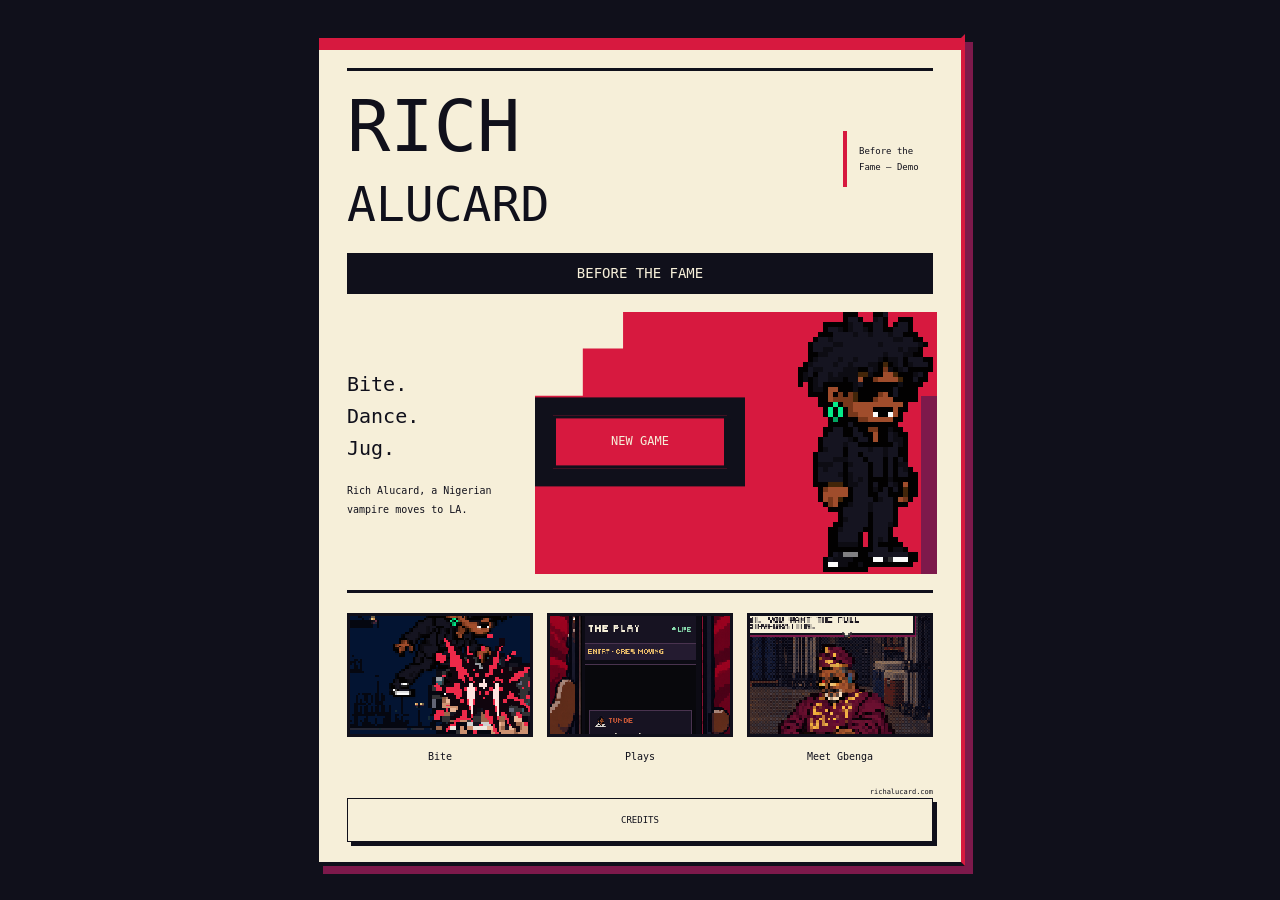
==== minigame-lab.html @ c4396451 "Preview: polish/bugs-001 at engine 05a0ff0 Unlisted preview build of Rich Alucard (noindex, ra_previ" ====
<!doctype html>
<html lang="en">
<head>
<meta charset="utf-8" />
<meta name="robots" content="noindex,nofollow">
<script src="preview-shim.js"></script>
<meta name="viewport" content="width=device-width,initial-scale=1,viewport-fit=cover,user-scalable=no" />
<link rel="icon" href="data:,">
<title>Rich Alucard — FEEL BATCH (Play Window A)</title>
<script>if(new URLSearchParams(location.search).get('dev')!=='1')location.replace('./');</script>
<link rel="stylesheet" href="style.css?v=ra-05a0ff0a1360-20261011153546" />
<link rel="stylesheet" href="js/scenes/minigames.css?v=ra-05a0ff0a1360-20261011153546" />
<style>
#labMenu{position:absolute;inset:0;z-index:10;display:flex;flex-direction:column;gap:2.4%;padding:10% 8%;background:#17142c;color:#f6efd9;font-family:"Press Start 2P",monospace;font-size:clamp(7px,2.7cqw,12px);overflow:auto}
#labMenu h1{font-size:1.4em;margin:0 0 4%;color:#d7193f}
#labMenu p{margin:0 0 3%;line-height:1.6;color:#c9c0a8}
#labMenu button{font:inherit;text-align:left;padding:.9em 1em;background:#f6efd9;color:#10101b;border:3px solid #10101b;box-shadow:3px 3px #7d194b;cursor:pointer}
#labResult{min-height:3em;color:#20c66b;line-height:1.6;white-space:pre-wrap}
#screen{container-type:inline-size}
</style>
</head>
<body>
<main id="stage" aria-label="Rich Alucard feel batch">
  <div id="screen">
    <section id="labMenu" aria-label="Feel batch menu">
      <h1>FEEL BATCH</h1>
      <p>PLAY WHAT FEELS GOOD. QUIT ANY TIME.</p>
      <div id="labList" style="display:flex;flex-direction:column;gap:10px"></div>
      <div id="labResult" aria-live="polite"></div>
    </section>
  </div>
</main>
<script>window.RA_MINIGAME_LAB=new URLSearchParams(location.search).get('dev')==='1';if(!window.RA_MINIGAME_LAB)document.querySelector('#stage')?.remove();</script>
<script src="js/engine/pixel.js?v=ra-05a0ff0a1360-20261011153546"></script>
<script src="js/data/btf/new_oga_tunables.js?v=ra-05a0ff0a1360-20261011153546"></script><!-- FCPB convergence: OWAMBE COLLECTION reads RANewOgaTunables.m5 (was undefined in the lab; pre-existing on the F04 base) -->
<script src="js/data/art_registry.js?v=ra-05a0ff0a1360-20261011153546"></script>
<script src="js/engine/minigames.js?v=ra-05a0ff0a1360-20261011153546"></script>
<script src="js/minigames/index.js?v=ra-05a0ff0a1360-20261011153546"></script>
<script>
(async function(){
 if(!window.RA_MINIGAME_LAB)return;
 const list=document.querySelector('#labList'),result=document.querySelector('#labResult'),menu=document.querySelector('#labMenu');
 const files=(window.RAMinigameFiles||[]);
 for(const file of files){await new Promise(resolve=>{const s=document.createElement('script');s.src=`js/minigames/${file}?v=ra-05a0ff0a1360-20261011153546`;s.onload=s.onerror=resolve;document.body.append(s);});}
 const params=new URLSearchParams(location.search);
 async function play(id,extra={}){menu.style.display='none';const r=await RAMinigames.launch(id,{lab:true,...extra});menu.style.display='';result.textContent=`${id.toUpperCase()}: ${r.quit?'QUIT':(r.outcome||'DONE').toUpperCase()}${r.score!=null?`\nSCORE ${r.score}`:''}${r.summary?`\n${r.summary}`:''}`;}
 for(const game of RAMinigames.list()){const b=document.createElement('button');b.type='button';b.textContent=game.title;b.dataset.game=game.id;b.addEventListener('click',()=>play(game.id));list.append(b);}
 window.RALab={play};
 if(params.get('game'))play(params.get('game'),Object.fromEntries([...params].filter(([k])=>k!=='game')));
})();
</script>
</body>
</html>
---- style.css ----
@font-face{font-family:"Monogram";src:url("assets/fonts/monogram.ttf") format("truetype");font-style:normal;font-weight:400;font-display:swap}
@font-face{font-family:"Press Start 2P";src:url("assets/fonts/press-start-2p.ttf") format("truetype");font-style:normal;font-weight:400;font-display:swap}
@font-face{font-family:"Tiny5";src:url("assets/fonts/tiny5.ttf") format("truetype");font-style:normal;font-weight:400;font-display:swap}
:root{--cream:#f6efd9;--ink:#10101b;--purple:#17142c;--line:#d9d3f1}
:root{--bone-cream:#f6efd9;--near-black:#10101b;--rich-red:#d7193f;--nocturnal-purple:#17142c;--dried-blood:#7d194b;--muted-gold:#c18b3c;--accent:#20c66b;--font-dialogue:"Press Start 2P","Courier New",monospace;--font-name:"Press Start 2P","Courier New",monospace;--font-command:"Press Start 2P","Courier New",monospace;--font-move:"Press Start 2P","Courier New",monospace;--font-number:"Press Start 2P","Courier New",monospace;--font-system:"Press Start 2P","Courier New",monospace}
html[data-dev-font="monogram"]{--font-dialogue:Monogram,"Courier New",monospace;--font-name:Monogram,"Courier New",monospace;--font-command:Monogram,"Courier New",monospace;--font-move:Monogram,"Courier New",monospace;--font-number:Monogram,"Courier New",monospace;--font-system:Monogram,"Courier New",monospace}
html[data-dev-font="press-start"]{--font-dialogue:"Press Start 2P","Courier New",monospace;--font-name:"Press Start 2P","Courier New",monospace;--font-command:"Press Start 2P","Courier New",monospace;--font-move:"Press Start 2P","Courier New",monospace;--font-number:"Press Start 2P","Courier New",monospace;--font-system:"Press Start 2P","Courier New",monospace}
html[data-dev-font="tiny5"]{--font-dialogue:Tiny5,"Courier New",monospace;--font-name:Tiny5,"Courier New",monospace;--font-command:Tiny5,"Courier New",monospace;--font-move:Tiny5,"Courier New",monospace;--font-number:Tiny5,"Courier New",monospace;--font-system:Tiny5,"Courier New",monospace}
*{box-sizing:border-box} html,body{margin:0;width:100%;height:100%;background:#090813;overflow:hidden;font-family:"Courier New",monospace}
body{display:grid;place-items:center}
#stage{width:min(100vw,56.25dvh);height:min(100dvh,177.78vw);max-width:100vw;max-height:100dvh;aspect-ratio:9/16;display:grid;place-items:center}
#screen{position:relative;width:min(100vw,56.25dvh);aspect-ratio:9/16;background:#080711;overflow:hidden;image-rendering:pixelated;box-shadow:0 0 0 2px #05040b}
.room{position:absolute;inset:0 0 auto 0;height:75.5%;background:url('assets/throne_room_scene_portrait.png') top center/100% 100% no-repeat;image-rendering:pixelated}
.edge-frame{position:absolute;inset:3px;border:2px solid #b7b1df;pointer-events:none;z-index:8}.edge-frame:after{content:"";position:absolute;inset:3px;border:1px solid #403b72}
.panel{background:var(--cream);color:var(--ink);border:2px solid #fef9e9;outline:2px solid var(--ink);box-shadow:inset 0 0 0 1px #77718b}
.battle-ui{position:absolute;left:4%;right:4%;bottom:3.3%;height:24%;display:grid;grid-template-columns:1.78fr 1.22fr;grid-template-rows:56% 44%;gap:4px;z-index:4}
.dialogue{padding:8px 9px;font-size:clamp(10px,3.6cqw,17px);line-height:1.15;display:flex;align-items:center}.dialogue strong{letter-spacing:-1px}
.main-menu{padding:5px 5px;display:flex;flex-direction:column;justify-content:center}
button{font:inherit;cursor:pointer}.main-menu button{border:0;background:transparent;text-align:left;color:var(--ink);font-weight:bold;padding:1px 3px;font-size:clamp(9px,3.4cqw,16px);line-height:1.05}.main-menu button.selected{background:#ddd5bb}
.moves{grid-column:1/3;display:grid;grid-template-columns:repeat(4,1fr);gap:3px}.moves button{position:relative;border:2px solid #e8e4f8;outline:1px solid #11101d;background:var(--purple);color:#f4f0ff;font-weight:bold;font-size:clamp(7px,2.7cqw,13px);line-height:1.0;padding:5px 2px 14px}.moves button span{position:absolute;left:0;right:0;bottom:0;background:var(--cream);color:var(--ink);font-size:.72em;padding:2px}.moves button:focus,.moves button.active{background:#33255b;transform:translateY(-1px)}
.start-overlay{position:absolute;inset:0;background:rgba(5,4,12,.72);display:grid;place-items:center;z-index:20}.start-card{width:78%;padding:14px 12px;text-align:center}.title{font-weight:900;font-size:clamp(18px,6cqw,30px);letter-spacing:-1px}.subtitle{font-size:clamp(8px,2.8cqw,13px);margin:4px 0 12px}.start-card button{width:80%;background:#17142c;color:#fff;border:3px double #fff;padding:8px;font-weight:bold}.start-card #newGameButton{margin-top:6px;background:transparent;color:#17142c;border-color:#17142c}.start-card small{display:block;margin-top:8px;font-size:clamp(7px,2.3cqw,11px)}
.toast{position:absolute;z-index:15;left:8%;right:8%;top:59%;padding:7px;text-align:center;font-size:clamp(8px,2.8cqw,13px);display:none}.toast.show{display:block}
@media (max-aspect-ratio:9/16){#screen{width:100vw;height:auto}}

/* v0.2 Blood Bath vertical slice */
.attack-layer{position:absolute;inset:0;z-index:12;pointer-events:none;display:none;overflow:hidden}
.attack-layer.active{display:block}
.battle-ui{transition:transform 120ms steps(2,end),opacity 120ms linear}
.battle-ui.attack-mode{transform:translateY(68%);opacity:.15}
.rich-cast{position:absolute;left:5.5%;top:38%;width:25%;height:19%;border-radius:45%;opacity:0}
.rich-cast.cast{opacity:1;animation:castAura 520ms steps(3,end) infinite}
.blood-flash{position:absolute;inset:0;background:#8b0018;opacity:0}
.blood-flash.pulse{animation:bloodPulse 500ms steps(2,end)}
.projectiles{position:absolute;inset:0}
.blood-shot{position:absolute;left:24%;top:var(--y);width:var(--size);height:calc(var(--size) * .72);background:#d30d2f;box-shadow:-3px 0 #6d0016,3px 0 #ff3152;border-radius:45% 55% 55% 45%;opacity:0;animation:shot 390ms var(--delay) cubic-bezier(.2,.7,.25,1) forwards}
.blood-shot:after{content:"";position:absolute;right:100%;top:35%;width:9px;height:2px;background:#8c001d}
@keyframes castAura{0%{box-shadow:0 0 0 0 rgba(190,0,35,.15)}50%{box-shadow:0 0 0 7px rgba(210,0,40,.35)}100%{box-shadow:0 0 0 2px rgba(255,40,70,.2)}}
@keyframes bloodPulse{0%,100%{opacity:0}35%{opacity:.13}55%{opacity:.03}}
@keyframes shot{0%{transform:translateX(0) scale(.65);opacity:0}10%{opacity:1}85%{opacity:1}100%{transform:translateX(135px) scale(1.2);opacity:0}}

/* v0.3 complete combat skeleton */
.combat-hud{position:absolute;left:4.5%;right:4.5%;top:6.8%;height:12%;z-index:9;display:flex;justify-content:space-between;gap:7%}
.hpbox{width:46%;height:max-content;background:#f6efd9;color:#10101b;border:2px solid #fff9e8;outline:2px solid #10101b;padding:4px 5px;font-size:clamp(6px,2.25cqw,11px);line-height:1.05}
.hpbox b{display:block;white-space:nowrap;overflow:hidden;text-overflow:ellipsis}.hpbox span{display:flex;align-items:center;gap:3px;margin-top:3px}.hpbox i{height:6px;flex:1;background:#111323;border:1px solid #10101b;overflow:hidden}.hpbox em{display:block;height:100%;width:100%;background:#20c66b;transition:width 280ms steps(5,end)}.ceo-hp em{background:#d7193f}.hpbox strong{font-size:.8em;min-width:30px}
.choice-overlay{position:absolute;inset:0;background:rgba(4,3,10,.52);z-index:30;display:none;place-items:center}.choice-overlay.show{display:grid}.choice-card{width:76%;padding:13px;text-align:center;font-weight:bold;font-size:clamp(10px,3.5cqw,17px)}.choice-buttons{display:flex;gap:10px;margin-top:12px;justify-content:center}.choice-buttons button{background:#17142c;color:#fff;border:2px solid #fff;padding:7px 16px;font-weight:bold}
#screen.enemy-turn{animation:enemyTurn 420ms steps(3,end)}
#screen.bite-flash:after,#screen.brain-flash:after,#screen.revenge-flash:after{content:"";position:absolute;inset:0;z-index:11;pointer-events:none}
#screen.bite-flash:after{background:rgba(120,0,25,.22);animation:fxblink 320ms steps(3,end)}
#screen.brain-flash:after{background:rgba(80,35,160,.20);animation:fxblink 320ms steps(3,end)}
#screen.revenge-flash:after{background:rgba(220,20,65,.18);animation:fxblink 320ms steps(3,end)}
@keyframes enemyTurn{0%,100%{transform:translateX(0)}35%{transform:translateX(-2px)}60%{transform:translateX(2px)}}
@keyframes fxblink{0%,100%{opacity:0}45%{opacity:1}}

/* v0.4 Blood Bath refinement */
.battle-ui.attack-mode{transform:translateY(108%);opacity:0}
.rich-cast.cast{animation:castAuraV4 620ms steps(3,end) infinite}
.blood-shot{border-radius:0;clip-path:polygon(0 30%,68% 0,100% 50%,68% 100%,0 70%);animation:shotV4 350ms var(--delay) cubic-bezier(.12,.75,.18,1) forwards}
.blood-shot:after{width:13px;background:#710016}
.blood-burst{position:absolute;left:67%;top:38%;width:18%;height:21%;opacity:0}
.blood-burst.burst{opacity:1;animation:burstV4 315ms steps(4,end)}
.blood-burst:before,.blood-burst:after{content:"";position:absolute;left:45%;top:45%;width:8px;height:8px;background:#e30b38;box-shadow:-14px -8px #92001f,12px -12px #ff3156,18px 5px #820018,-9px 16px #c6002e,7px 20px #f31a45}
.blood-burst:after{transform:rotate(45deg) scale(.8)}
.damage-number{position:absolute;left:72%;top:35%;color:#fff6dd;text-shadow:2px 0 #640016,-2px 0 #640016,0 2px #640016,0 -2px #640016;font:bold 14px "Courier New",monospace;opacity:0}
.damage-number.show{animation:damagePop 620ms steps(4,end)}
.hit-shade{position:absolute;inset:0;background:rgba(90,0,18,.15);opacity:0}.hit-shade.show{opacity:1}
#screen.hit-stop .room,#screen.hit-stop .combat-hud{filter:brightness(.72)}
@keyframes castAuraV4{0%{box-shadow:0 0 0 0 rgba(170,0,32,0)}45%{box-shadow:0 0 0 4px rgba(190,0,38,.32),0 0 0 8px rgba(90,0,22,.12)}100%{box-shadow:0 0 0 2px rgba(255,35,70,.18)}}
@keyframes shotV4{0%{transform:translateX(0) scaleX(.55);opacity:0}8%{opacity:1}78%{opacity:1}100%{transform:translateX(140px) scaleX(1.28);opacity:0}}
@keyframes burstV4{0%{transform:scale(.45);filter:brightness(1.8)}35%{transform:scale(1.28)}70%{transform:scale(.95)}100%{transform:scale(1.08);opacity:0}}
@keyframes damagePop{0%{opacity:0;transform:translateY(5px) scale(.7)}18%{opacity:1;transform:translateY(0) scale(1.25)}65%{opacity:1;transform:translateY(-8px) scale(1)}100%{opacity:0;transform:translateY(-14px)}}

/* v0.5 Blood Bath OVERDRIVE — based on Bible pages 4, 8, 9: dense red room-crossing barrage */
#screen.blood-charge{filter:contrast(1.08) saturate(1.12)}
#screen.blood-shake{animation:screenShakeV5 360ms steps(8,end)}
.blood-flash.pulse{animation:bloodPulseV5 760ms steps(4,end)}
.blood-curtain{position:absolute;left:21%;right:10%;top:30%;height:34%;opacity:0;background:linear-gradient(90deg,rgba(100,0,20,.22),rgba(225,0,43,.11),rgba(120,0,24,.20));clip-path:polygon(0 36%,12% 22%,23% 40%,34% 14%,45% 35%,58% 18%,69% 39%,80% 12%,100% 31%,100% 74%,87% 62%,72% 79%,59% 58%,43% 82%,28% 60%,14% 77%,0 63%)}
.blood-curtain.rise{animation:curtainV5 820ms steps(5,end)}
.blood-shot{background:#f10b3b;box-shadow:-5px 0 #690015,4px 0 #ff4967,0 3px #a00026;animation:shotV5 315ms var(--delay) cubic-bezier(.08,.82,.16,1) forwards}
.blood-shot:nth-child(3n){background:#a90029}.blood-shot:nth-child(4n){background:#ff214b}.blood-shot:nth-child(5n){filter:brightness(1.35)}
.blood-burst.burst{animation:burstV5 420ms steps(5,end)}
.impact-core{position:absolute;left:70%;top:40%;width:14%;height:18%;opacity:0}
.impact-core.boom{opacity:1;animation:coreV5 400ms steps(5,end)}
.impact-core:before{content:"";position:absolute;inset:0;background:#ff1648;clip-path:polygon(50% 0,61% 34%,100% 18%,72% 49%,100% 67%,64% 63%,50% 100%,40% 65%,4% 84%,28% 51%,0 31%,39% 36%);box-shadow:0 0 0 4px rgba(105,0,20,.45)}
.damage-number{font-size:18px;font-weight:900}
@keyframes screenShakeV5{0%,100%{transform:translate(0,0)}12%{transform:translate(-4px,2px)}25%{transform:translate(4px,-2px)}38%{transform:translate(-3px,-1px)}50%{transform:translate(4px,2px)}62%{transform:translate(-2px,2px)}75%{transform:translate(3px,-1px)}88%{transform:translate(-1px,1px)}}
@keyframes bloodPulseV5{0%,100%{opacity:0}18%{opacity:.12}42%{opacity:.24}64%{opacity:.09}78%{opacity:.19}}
@keyframes curtainV5{0%{opacity:0;transform:scaleX(.25);transform-origin:left}22%{opacity:.32}55%{opacity:.48;transform:scaleX(1)}82%{opacity:.22}100%{opacity:0;transform:scaleX(1.04)}}
@keyframes shotV5{0%{transform:translateX(0) scaleX(.45);opacity:0}5%{opacity:1}76%{opacity:1}100%{transform:translateX(var(--travel)) scaleX(1.5);opacity:0}}
@keyframes burstV5{0%{transform:scale(.25);filter:brightness(2.2);opacity:1}22%{transform:scale(1.65);opacity:1}48%{transform:scale(1.15);filter:brightness(1.3)}76%{transform:scale(1.45);opacity:.75}100%{transform:scale(1.8);opacity:0}}
@keyframes coreV5{0%{transform:scale(.2) rotate(0);filter:brightness(2.5)}28%{transform:scale(1.55) rotate(8deg)}55%{transform:scale(.9) rotate(-5deg)}100%{transform:scale(1.9);opacity:0}}

/* v0.6: direct Master Bible Blood Bath language — six large pixel orbs */
.bible-blood-orb{position:absolute;width:30px;height:20px;image-rendering:pixelated;image-rendering:crisp-edges;z-index:3;opacity:0;filter:none}
.projectiles.charge-orbs .bible-blood-orb{opacity:1;animation:orbCharge 260ms steps(2,end) var(--delay) both}
.projectiles.fire-orbs .bible-blood-orb{opacity:1;animation:orbFly 360ms cubic-bezier(.12,.72,.18,1) var(--delay) forwards}
.pixel-impact{position:absolute;left:69%;top:37%;width:52px;height:52px;image-rendering:pixelated;z-index:4;animation:pixelImpact 300ms steps(4,end) forwards}
@keyframes orbCharge{0%{transform:translateX(-5px) scale(.78);opacity:0}55%{transform:translateX(2px) scale(1.08);opacity:1}100%{transform:translateX(0) scale(1);opacity:1}}
@keyframes orbFly{0%{transform:translateX(0);opacity:1}82%{opacity:1}100%{transform:translateX(128px);opacity:0}}
@keyframes pixelImpact{0%{transform:scale(.35);opacity:1}35%{transform:scale(1.15);opacity:1}70%{transform:scale(.9);opacity:1}100%{transform:scale(1.3);opacity:0}}

/* v0.7 authored pixel Blood Bath: animated liquid orb + tendril tail + per-hit impact frames */
.blood-orb-sprite{position:absolute;width:32px;height:32px;background-image:url('assets/blood_orb_sheet.png');background-repeat:no-repeat;background-size:96px 32px;image-rendering:pixelated;opacity:0;z-index:4;animation:orbLiquid 210ms steps(1,end) infinite}
.charge-orbs .blood-orb-sprite{opacity:1;animation:orbLiquid 210ms steps(1,end) infinite,orbCharge 300ms steps(4,end) both}
.fire-orbs .blood-orb-sprite{opacity:1;animation:orbLiquid 180ms steps(1,end) infinite,orbFlight var(--flight) var(--delay) cubic-bezier(.12,.75,.15,1) forwards}
.impact-sprite{position:absolute;left:68%;width:64px;height:64px;background-image:url('assets/blood_impact_sheet.png');background-repeat:no-repeat;background-size:320px 64px;image-rendering:pixelated;z-index:6;animation:impactFrames 330ms steps(1,end) forwards}
#screen.micro-shake{animation:microShake 150ms steps(4,end)}
@keyframes orbLiquid{0%,32%{background-position:0 0}33%,65%{background-position:-32px 0}66%,100%{background-position:-64px 0}}
@keyframes orbCharge{0%{transform:translate(-3px,2px) scale(.72)}35%{transform:translate(1px,-2px) scale(.92)}70%{transform:translate(-1px,1px) scale(.84)}100%{transform:translate(0,0) scale(1)}}
@keyframes orbFlight{0%{transform:translateX(0) scale(1);opacity:1}82%{opacity:1}100%{transform:translateX(128px) scale(1.08);opacity:0}}
@keyframes impactFrames{0%,19%{background-position:0 0;opacity:1}20%,39%{background-position:-64px 0}40%,59%{background-position:-128px 0}60%,79%{background-position:-192px 0}80%,94%{background-position:-256px 0}100%{background-position:-256px 0;opacity:0}}
@keyframes microShake{0%,100%{transform:translate(0)}25%{transform:translate(-2px,1px)}50%{transform:translate(2px,-1px)}75%{transform:translate(-1px,-1px)}}
.detailed-blood-missile,.missile-ghost{position:absolute;width:40px;height:24px;background-image:url('assets/blood_missiles_detailed.png');background-size:120px 144px;background-repeat:no-repeat;background-position:0 var(--row);image-rendering:pixelated;opacity:0;z-index:5}.charge-orbs .detailed-blood-missile{opacity:1;animation:detailedLiquid 210ms steps(1,end) infinite,detailCharge 310ms steps(4,end) both}.fire-orbs .detailed-blood-missile{opacity:1;animation:detailedLiquid 170ms steps(1,end) infinite,detailFlight var(--flight) var(--delay) cubic-bezier(.1,.78,.16,1) forwards}.fire-orbs .missile-ghost{animation:ghostFlight var(--flight) var(--delay) cubic-bezier(.1,.78,.16,1) forwards}.detailed-impact{position:absolute;left:67%;width:64px;height:64px;background:url('assets/blood_impact_detailed.png') 0 0/384px 64px no-repeat;image-rendering:pixelated;z-index:8;animation:detailImpact 410ms steps(1,end) forwards}@keyframes detailedLiquid{0%,32%{background-position:0 var(--row)}33%,65%{background-position:-40px var(--row)}66%,100%{background-position:-80px var(--row)}}@keyframes detailCharge{0%{transform:translate(-3px,1px) scale(.72)}38%{transform:translate(1px,-2px) scale(.93)}72%{transform:translate(-1px,1px) scale(.86)}100%{transform:translate(0) scale(1)}}@keyframes detailFlight{0%{transform:translateX(0);opacity:1}82%{opacity:1}100%{transform:translateX(128px);opacity:0}}@keyframes ghostFlight{0%{transform:translateX(-5px) scale(.92);opacity:0}12%{opacity:var(--ghost)}82%{opacity:var(--ghost)}100%{transform:translateX(120px) scale(.92);opacity:0}}@keyframes detailImpact{0%,15%{background-position:0 0;opacity:1}16%,31%{background-position:-64px 0}32%,47%{background-position:-128px 0}48%,63%{background-position:-192px 0}64%,79%{background-position:-256px 0}80%,94%{background-position:-320px 0}100%{background-position:-320px 0;opacity:0}}
/* v0.9 CEO authored reaction + Briefcase Throw */
.ceo-recoil{position:absolute;left:66%;top:39%;width:18%;height:22%;opacity:0;z-index:7}
.ceo-recoil.active{opacity:1;animation:ceoRecoilV9 390ms steps(4,end)}
.ceo-recoil.windup{opacity:1;animation:ceoWindupV9 220ms steps(3,end)}
.briefcase-projectile{position:absolute;left:69%;top:48%;width:32px;height:24px;background:url('assets/briefcase_throw_sheet.png') 0 0/128px 24px no-repeat;image-rendering:pixelated;opacity:0;z-index:9}
.briefcase-projectile.fly{opacity:1;animation:briefcaseFlyV9 430ms steps(4,end) forwards}
.briefcase-impact{position:absolute;left:12%;top:40%;width:64px;height:64px;background:url('assets/briefcase_impact_sheet.png') 0 0/256px 64px no-repeat;image-rendering:pixelated;opacity:0;z-index:10}
.briefcase-impact.active{opacity:1;animation:briefImpactV9 350ms steps(1,end) forwards}
@keyframes ceoRecoilV9{0%{transform:translateX(0)}20%{transform:translateX(5px) rotate(2deg)}45%{transform:translateX(-3px) rotate(-2deg)}70%{transform:translateX(2px)}100%{transform:translateX(0)}}
@keyframes ceoWindupV9{0%{transform:translateX(0)}50%{transform:translateX(5px) rotate(3deg)}100%{transform:translateX(2px) rotate(1deg)}}
@keyframes briefcaseFlyV9{0%{transform:translateX(0);background-position:0 0}25%{background-position:-32px 0}50%{background-position:-64px 0}75%{background-position:-96px 0}100%{transform:translateX(-145px);background-position:0 0}}
@keyframes briefImpactV9{0%,24%{background-position:0 0}25%,49%{background-position:-64px 0}50%,74%{background-position:-128px 0}75%,94%{background-position:-192px 0}100%{background-position:-192px 0;opacity:0}}
@keyframes briefcase-shake-placeholder{0%{transform:none}}
#screen.briefcase-shake{animation:briefcaseScreenShakeV9 320ms steps(6,end)}
@keyframes briefcaseScreenShakeV9{0%,100%{transform:translate(0)}18%{transform:translate(3px,-1px)}36%{transform:translate(-3px,2px)}54%{transform:translate(2px,1px)}72%{transform:translate(-2px,-1px)}88%{transform:translate(1px,1px)}}

/* v0.9.1: absurdly large CEO briefcase — ~4x visual area */
.briefcase-projectile{
  width:64px;
  height:48px;
  background-size:256px 48px;
  transform-origin:center center;
}
.briefcase-impact{
  transform:scale(1.22);
  transform-origin:center center;
}
@keyframes briefcaseFlyV91{
  0%{transform:translateX(0);background-position:0 0}
  25%{background-position:-64px 0}
  50%{background-position:-128px 0}
  75%{background-position:-192px 0}
  100%{transform:translateX(-145px);background-position:0 0}
}
.briefcase-projectile.fly{animation:briefcaseFlyV91 430ms steps(4,end) forwards}

/* v0.10 Gemini Rich trial — supplied production PNGs used directly */
.gemini-rich-mask{
 position:absolute; left:3%; top:30%; width:31%; height:31%;
 background:#171529; z-index:4; pointer-events:none;
}
.gemini-rich{
 position:absolute; left:4%; top:30%;
 width:80px; height:96px;
 background-repeat:no-repeat;
 background-size:80px 96px;
 image-rendering:pixelated;
 z-index:6; pointer-events:none;
}
.gemini-rich.state-idle{background-image:url('assets/rich_seated_idle.png')}
.gemini-rich.state-cast{background-image:url('assets/rich_seated_cast.png')}
.gemini-rich.state-hit{background-image:url('assets/rich_seated_hit.png')}
.gemini-rich.state-victory{background-image:url('assets/rich_seated_victory.png')}

/* v0.10.1 scale + grounding trial — same Gemini art, no redraw */
.gemini-rich-mask{
  left:2%;
  top:29%;
  width:39%;
  height:39%;
}
.gemini-rich{
  left:5.5%;
  top:37.5%;
  width:128px;
  height:154px;
  background-size:128px 154px;
  image-rendering:pixelated;
}

/* v0.11 clean-room production composite */
.gemini-rich-mask{display:none!important}

/* Exact Gemini Rich PNGs, now judged against the real clean room.
   v0.10.1 was 128x154; this trial is ~1.22x larger. */
.gemini-rich{
  left:3.5%;
  top:31.5%;
  width:156px;
  height:187px;
  background-size:156px 187px;
  image-rendering:pixelated;
  z-index:6;
}

/* v0.12 production cast */
.gemini-rich{left:3.5%;top:40.5%;width:156px;height:187px;background-size:156px 187px;image-rendering:pixelated;z-index:6}
.production-ceo{position:absolute;left:61%;top:43.5%;width:160px;height:192px;background-repeat:no-repeat;background-size:160px 192px;image-rendering:pixelated;z-index:7;pointer-events:none}
.production-ceo.state-idle{background-image:url('assets/ceo_idle.png')}
.production-ceo.state-throw{background-image:url('assets/ceo_briefcase_throw.png')}
.production-ceo.state-hit{background-image:url('assets/ceo_hit.png')}
.production-ceo.state-defeated{background-image:url('assets/ceo_defeated.png')}
.production-ceo.combat-authored-ceo-normal,.production-ceo.combat-authored-ceo-heavy,.production-ceo.combat-authored-ceo-lethal{background-image:url('assets/ceo_hit_reaction_sheet.png');background-size:480px 192px;background-repeat:no-repeat}
.production-ceo.combat-authored-ceo-normal{background-position:0 0}
.production-ceo.combat-authored-ceo-heavy{background-position:-160px 0}
.production-ceo.combat-authored-ceo-lethal{background-position:-320px 0}
.production-assistant{position:absolute;left:78%;top:47%;width:136px;height:163px;background-repeat:no-repeat;background-size:136px 163px;image-rendering:pixelated;z-index:6;pointer-events:none}
.production-assistant.state-idle{background-image:url('assets/assistant_idle.png')}
.production-assistant.state-heal{background-image:url('assets/assistant_heal.png')}
.production-assistant.state-reaction{background-image:url('assets/assistant_reaction.png')}
.production-assistant.state-walk{background-image:url('assets/assistant_walk.png')}
#ceoSprite,#assistantSprite,.ceo-sprite,.assistant-sprite{opacity:0!important}

/* v0.12.1 — composition-only pass */
.gemini-rich{
  left:7%;
  top:44%;
}
.production-ceo{
  left:55%;
  top:44%;
}
.production-assistant{
  left:72%;
  top:47%;
}
.rich-bite-sprite{position:absolute;width:120px;height:144px;left:57%;top:44%;background:url('assets/rich_vampire_bite.png') center/contain no-repeat;image-rendering:pixelated;opacity:0;z-index:14;pointer-events:none}.rich-bite-sprite.active{opacity:1}.bite-trail{position:absolute;left:18%;top:53%;width:46%;height:18px;opacity:0;z-index:12;background:repeating-linear-gradient(90deg,transparent 0 8px,#6d0715 8px 18px,#d21f3c 18px 26px,transparent 26px 34px);clip-path:polygon(0 40%,88% 0,100% 50%,88% 100%,0 60%);pointer-events:none}.bite-trail.flash{animation:biteTrail .16s steps(2,end) both}@keyframes biteTrail{0%{opacity:0;transform:scaleX(.08);transform-origin:left}35%{opacity:1}100%{opacity:0;transform:scaleX(1)}}.bite-impact{position:absolute;left:68%;top:50%;width:58px;height:58px;opacity:0;z-index:15;background:linear-gradient(45deg,transparent 42%,#ff3151 43% 56%,transparent 57%),linear-gradient(-45deg,transparent 42%,#9d102a 43% 56%,transparent 57%);pointer-events:none}.bite-impact.flash{animation:biteImpact .2s steps(3,end) both}@keyframes biteImpact{0%{opacity:0;transform:scale(.3)}35%{opacity:1;transform:scale(1.25)}100%{opacity:0;transform:scale(.7)}}.heal-float{position:absolute;left:12%;top:34%;z-index:18;opacity:0;font:bold 10px monospace;color:#4dff7a;text-shadow:1px 1px #07140a;pointer-events:none}.heal-float.show{animation:healFloat .55s steps(4,end) both}@keyframes healFloat{0%{opacity:0;transform:translateY(5px)}20%{opacity:1}100%{opacity:0;transform:translateY(-16px)}}.bite-shake{animation:biteShake .18s steps(2,end)}@keyframes biteShake{0%,100%{transform:translate(0)}25%{transform:translate(-3px,1px)}50%{transform:translate(3px,-1px)}75%{transform:translate(-2px,0)}}
/* v0.14 — REVENGE */
.revenge-shade{position:absolute;inset:0;background:#08000d;opacity:0;z-index:26;pointer-events:none}
.revenge-shade.on{animation:revengeShade .72s steps(4,end) both}
@keyframes revengeShade{0%{opacity:0}22%,72%{opacity:.48}100%{opacity:0}}

.revenge-stored-text{position:absolute;left:14%;top:44%;width:30%;text-align:center;
font:bold 13px monospace;color:#ff3151;text-shadow:2px 2px #25000a;opacity:0;z-index:31;pointer-events:none}
.revenge-stored-text.on{animation:revengeNumber .62s steps(5,end) both}
@keyframes revengeNumber{0%{opacity:0;transform:scale(.7)}20%,62%{opacity:1;transform:scale(1.18)}100%{opacity:0;transform:scale(.55)}}

.revenge-mass{position:absolute;left:19%;top:49%;width:52px;height:52px;opacity:0;z-index:32;pointer-events:none;
background:radial-gradient(circle,#fff 0 5%,#ff3151 6% 18%,#8e0b27 19% 42%,#30000c 43% 60%,transparent 61%);
filter:drop-shadow(0 0 4px #d21f3c)}
.revenge-mass.fire{animation:revengeFire .42s steps(6,end) both}
@keyframes revengeFire{
0%{opacity:0;transform:translate(0,0) scale(.3)}
18%{opacity:1;transform:translate(0,0) scale(1.2)}
38%{opacity:1;transform:translate(15px,0) scale(.9)}
82%{opacity:1;transform:translate(250px,-4px) scale(.72)}
100%{opacity:0;transform:translate(280px,-4px) scale(.45)}
}
.revenge-impact{position:absolute;left:67%;top:47%;width:76px;height:76px;opacity:0;z-index:33;pointer-events:none;
background:
linear-gradient(0deg,transparent 44%,#ff3151 45% 55%,transparent 56%),
linear-gradient(45deg,transparent 44%,#a60d2d 45% 55%,transparent 56%),
linear-gradient(-45deg,transparent 44%,#ff3151 45% 55%,transparent 56%)}
.revenge-impact.hit{animation:revengeHit .28s steps(4,end) both}
@keyframes revengeHit{0%{opacity:0;transform:scale(.25)}25%,65%{opacity:1;transform:scale(1.2)}100%{opacity:0;transform:scale(.65)}}
.revenge-shake{animation:revengeShake .24s steps(4,end)}
@keyframes revengeShake{0%,100%{transform:translate(0)}20%{transform:translate(-5px,1px)}40%{transform:translate(5px,-2px)}60%{transform:translate(-4px,1px)}80%{transform:translate(3px,0)}}

/* v0.15 OCTOPUS BRAIN */
.octopus-overlay{position:absolute;inset:0;z-index:70;background:rgba(9,0,17,.83);display:none;overflow:hidden;image-rendering:pixelated}
.octopus-overlay.on{display:block}
.octo-title{position:absolute;top:10%;left:0;width:100%;text-align:center;font:bold 15px monospace;color:#f4e7c5;text-shadow:2px 2px #5b123e;letter-spacing:1px}
.octo-core{position:absolute;left:50%;top:39%;transform:translate(-50%,-50%);font-size:40px;z-index:74;filter:grayscale(1) sepia(1) saturate(4) hue-rotate(285deg)}
.tentacle{position:absolute;left:50%;top:39%;width:8px;height:118px;background:#8b164e;border:2px solid #31051d;border-radius:45%;transform-origin:50% 0;z-index:72;animation:tentaclePulse .55s steps(4,end) infinite alternate}
.t1{transform:rotate(0deg)}.t2{transform:rotate(45deg)}.t3{transform:rotate(90deg)}.t4{transform:rotate(135deg)}
.t5{transform:rotate(180deg)}.t6{transform:rotate(225deg)}.t7{transform:rotate(270deg)}.t8{transform:rotate(315deg)}
@keyframes tentaclePulse{from{height:88px}to{height:126px}}
.octo-choices{position:absolute;left:8%;right:8%;bottom:8%;display:grid;gap:6px;z-index:76}
.octo-choices button{background:#f1e5c5;border:3px solid #28131c;box-shadow:2px 2px #7d194b;padding:7px 8px;text-align:left;font-family:monospace;color:#21151a}
.octo-choices button b{display:inline-block;width:72px;font-size:9px;color:#8a174c}.octo-choices button span{font-weight:bold;font-size:10px}
.octo-roll{position:absolute;left:12%;right:12%;bottom:19%;background:#f1e5c5;border:4px solid #28131c;padding:12px;text-align:center;font:bold 13px monospace;color:#21151a;z-index:80;display:none}
.octo-roll.on{display:block}

/* v0.15.1 — underwater Octopus Brain refinement */
.octopus-overlay{background:rgba(0,32,83,.58);backdrop-filter:sepia(.15) hue-rotate(155deg) saturate(1.35)}
.octopus-overlay.choosing-away .tentacle,
.octopus-overlay.choosing-away .brain-bubble,
.octopus-overlay.choosing-away .octo-title,
.octopus-overlay.choosing-away .octo-choices{display:none}

.tentacle{
  left:50%;top:auto;bottom:-20px;width:14px;height:0;
  background:linear-gradient(90deg,#32105f 0 18%,#7645a7 19% 62%,#b678ca 63% 76%,#3a145d 77%);
  border:2px solid #18082d;border-radius:55% 55% 18% 18%;
  transform-origin:50% 100%;
  animation:groundTentacle .52s steps(6,end) forwards, tentacleSway .62s .52s steps(3,end) infinite alternate;
}
.t1{left:5%;transform:rotate(-12deg)} .t2{left:16%;transform:rotate(8deg)}
.t3{left:28%;transform:rotate(-5deg)} .t4{left:40%;transform:rotate(9deg)}
.t5{left:53%;transform:rotate(-8deg)} .t6{left:65%;transform:rotate(7deg)}
.t7{left:78%;transform:rotate(-8deg)} .t8{left:90%;transform:rotate(10deg)}
@keyframes groundTentacle{0%{height:0}100%{height:205px}}
@keyframes tentacleSway{from{margin-left:-2px}to{margin-left:3px}}

.brain-bubble{position:absolute;bottom:8%;width:8px;height:8px;border:2px solid rgba(210,242,255,.8);
border-radius:50%;z-index:73;opacity:0;animation:bubbleRise 2.3s steps(9,end) infinite}
.b1{left:9%;animation-delay:.1s}.b2{left:18%;animation-delay:.8s}.b3{left:27%;animation-delay:1.4s}
.b4{left:36%;animation-delay:.35s}.b5{left:45%;animation-delay:1.1s}.b6{left:55%;animation-delay:.55s}
.b7{left:64%;animation-delay:1.65s}.b8{left:72%;animation-delay:.2s}.b9{left:82%;animation-delay:1.0s}
.b10{left:91%;animation-delay:.65s}.b11{left:49%;animation-delay:1.9s}.b12{left:23%;animation-delay:2.05s}
@keyframes bubbleRise{0%{bottom:5%;opacity:0;transform:scale(.5)}12%{opacity:.8}80%{opacity:.55}100%{bottom:88%;opacity:0;transform:scale(1.35)}}

/* v0.15.2 — authored throne-floor tentacles */
.tentacle{display:none!important}
.tentacle-sprite{
 position:absolute;left:0;top:0;width:100%;height:100%;z-index:72;
 background:url('assets/octopus_brain_a.png') 0 0/100% 100% no-repeat;
 image-rendering:pixelated;pointer-events:none;
}
.octopus-overlay.on .tentacle-sprite{animation:authoredTentacles 1.45s steps(1,end) infinite}
.octopus-overlay.choosing-away .tentacle-sprite{display:none}
@keyframes authoredTentacles{
 0%,12%{background-image:url('assets/octopus_brain_a.png')}
 13%,27%{background-image:url('assets/octopus_brain_b.png')}
 28%,57%{background-image:url('assets/octopus_brain_c.png')}
 58%,86%{background-image:url('assets/octopus_brain_d.png')}
 87%,100%{background-image:url('assets/octopus_brain_c.png')}
}

/* v0.15.3 — tentacles anchored to throne-room floor, not viewport */
.octopus-overlay{overflow:hidden}
.tentacle-sprite{
  top:92px !important;
  height:270px !important;
  width:100% !important;
  background-size:270px 362px !important;
  background-position:center bottom !important;
  clip-path:inset(0 0 0 0);
}

/* v0.15.4 — TRUE ROOM-FLOOR ANCHOR
   Match the authored 270x362 frame to the .room itself (75.5% of screen). */
.tentacle-sprite{
  left:0 !important;
  top:0 !important;
  width:100% !important;
  height:75.5% !important;
  background-size:100% 100% !important;
  background-position:center top !important;
  background-repeat:no-repeat !important;
}

/* v0.15.5 — CHARACTER-FLOOR ANCHOR
   Root line = actual throne-room floor under Rich/CEO (~61.5% stage height).
   Keep authored room-scale height (75.5%), so top becomes -14%. */
.tentacle-sprite{
  left:0 !important;
  top:-14% !important;
  width:100% !important;
  height:75.5% !important;
  background-size:100% 100% !important;
  background-position:center top !important;
}

/* v0.15.6 — user preference: restore bottom placement */
.tentacle-sprite{
  left:0 !important;
  top:0 !important;
  width:100% !important;
  height:75.5% !important;
  background-size:100% 100% !important;
  background-position:center top !important;
}

/* v0.15.7 — literal bottom-of-screen placement */
.tentacle-sprite{
  left:0 !important;
  top:0 !important;
  bottom:0 !important;
  width:100% !important;
  height:100% !important;
  background-size:100% 100% !important;
  background-position:center bottom !important;
}

/* v0.16 — victory + walk-off */
.victory-overlay{position:absolute;inset:0;z-index:88;display:none;pointer-events:none}
.victory-overlay.on{display:block;pointer-events:auto}
.victory-card{position:absolute;left:10%;right:10%;bottom:15%;background:#f1e5c5;border:4px solid #28131c;
box-shadow:4px 4px #7d194b;padding:12px;text-align:center;font-family:monospace;color:#21151a}
.victory-title{font-weight:bold;font-size:14px;margin-bottom:10px}
.victory-question{font-weight:bold;font-size:18px;margin-bottom:10px}
.victory-buttons{display:grid;grid-template-columns:1fr 1fr;gap:10px}
.victory-buttons button{font:bold 14px monospace;background:#f8efd6;border:3px solid #28131c;padding:8px}
.ending-text{position:absolute;left:8%;right:8%;top:42%;display:none;background:#f1e5c5;border:4px solid #28131c;
padding:12px;text-align:center;font:bold 14px monospace;color:#21151a}
.ending-text.on{display:block}
.walkoff-rich{transition:left 1.45s steps(12,end)!important}
.walkoff-assistant{transition:left 1.45s steps(12,end)!important}

/* v0.16.1 — detach Rich from throne during walk-off */
.rich-detached-walker{
 position:absolute;left:17%;top:46%;width:31%;height:auto;z-index:46;
 image-rendering:pixelated;pointer-events:none;
 transition:left 1.45s steps(12,end);
}
.rich-detached-walker.go{left:112%}

/* v0.17 — authored Rich get-up + walk cycle */
.rich-authored-exit{
 position:absolute;
 left:9%;
 top:43%;
 width:29.63%;
 height:auto;
 z-index:46;
 image-rendering:pixelated;
 pointer-events:none;
 transition:left .62s steps(6,end);
}
.rich-authored-exit.approach{left:59%}
.rich-authored-exit.leave{
 left:112%;
 transition:left 1.25s steps(12,end);
}

/* v0.17.1 — throne remains while Rich gets up */
.rich-throne-only{
 position:absolute;left:7%;top:44%;width:38%;height:auto;z-index:5;
 image-rendering:pixelated;pointer-events:none;
}

/* v0.18 — authored empty throne + victory UI cleanup */
.rich-throne-only{display:none!important}
.rich-throne-empty-authored{
 position:absolute;
 left:5.5%;
 top:43%;
 width:39%;
 height:auto;
 z-index:5;
 image-rendering:pixelated;
 pointer-events:none;
}
.battle-ui.victory-retract{
 opacity:0;
 transform:translateY(110%);
 transition:opacity .25s steps(3,end),transform .35s steps(5,end);
 pointer-events:none;
}

/* v0.19 — Rich sings the soundtrack */
.rich-lyric-bubble{
 position:absolute;left:7%;top:35%;z-index:60;
 max-width:34%;padding:4px 6px;
 background:#f6edcf;border:2px solid #24141b;
 box-shadow:2px 2px 0 #7d194b;
 color:#1d1317;font:bold 7px/1.2 monospace;
 text-transform:uppercase;text-align:center;
 image-rendering:pixelated;pointer-events:none;
 opacity:0;transition:none;
}
.rich-lyric-bubble::after{
 content:"";position:absolute;left:17px;bottom:-7px;
 width:8px;height:8px;background:#f6edcf;
 border-right:2px solid #24141b;border-bottom:2px solid #24141b;
 transform:rotate(45deg);
}

/* v0.23 Character #001 reveal and vampire conversion */
.reveal-overlay{position:absolute;inset:0;z-index:90;display:none;place-items:center;background:rgba(5,4,12,.76);image-rendering:pixelated}
.reveal-overlay.on{display:grid}
.reveal-scene{position:relative;width:88%;height:88%;padding:8px 9px;background:#f1e5c5;border:4px solid #28131c;box-shadow:4px 4px #7d194b;color:#21151a;overflow:hidden}
.reveal-title{text-align:center;font:bold clamp(11px,3.4cqw,17px) monospace;letter-spacing:.5px;margin-bottom:4px}
.reveal-assistant-sprite{position:absolute;left:50%;top:15%;width:80px;height:96px;transform:translateX(-50%) scale(2);transform-origin:top center;background:url('assets/assistant_idle.png') center/80px 96px no-repeat;image-rendering:pixelated;transition:none}
.reveal-assistant-sprite.fly{left:118%;transition:left .95s steps(8,end)}
.reveal-profile{position:absolute;left:9%;right:9%;top:37%;bottom:23%;display:flex;flex-direction:column;gap:2px;font:clamp(7px,2.35cqw,12px)/1.04 monospace;white-space:pre-line;overflow:auto}
.reveal-row{display:grid;grid-template-columns:42% 58%;border-bottom:1px solid rgba(40,19,28,.28);padding:2px 0}
.reveal-row b{font-size:.88em}.reveal-row span{font-weight:bold}
.reveal-prompt,.reveal-aftercare{position:absolute;left:9%;right:9%;bottom:6%;display:none;text-align:center;font:bold clamp(11px,3.6cqw,18px) monospace}
.reveal-prompt.on,.reveal-aftercare.on{display:block}
.reveal-prompt button,.reveal-aftercare button{display:block;width:100%;margin-top:5px;padding:5px;background:#17142c;color:#fff;border:2px solid #fff;font:bold clamp(9px,3cqw,14px) monospace}
.reveal-aftercare{font-size:clamp(9px,3cqw,15px)}
.reveal-lock{margin-bottom:5px;color:#5b123e}
.reveal-prompt button:disabled,.reveal-aftercare button:disabled{opacity:.45}

/* v0.23.1 polish pass: keep the footprint, sharpen the lost-GBC hierarchy */
#ambienceLayer{position:absolute;inset:0;z-index:2;overflow:hidden;pointer-events:none}
.ambience-bat{position:absolute;left:-12%;width:18px;height:8px;transform:scale(var(--bat-scale));image-rendering:pixelated;opacity:0;animation:batFlight var(--bat-duration) var(--bat-delay) steps(9,end) forwards}
.ambience-bat:before{content:"";position:absolute;left:6px;top:2px;width:6px;height:4px;background:#17142c;box-shadow:-6px -2px 0 #17142c,-10px 1px 0 #17142c,6px -2px 0 #17142c,10px 1px 0 #17142c}
@keyframes batFlight{0%{left:-12%;opacity:0}12%{opacity:.7}88%{opacity:.7}100%{left:112%;opacity:0}}

.dialogue{padding:12px 15px;font-size:clamp(11px,3.8cqw,18px);line-height:1.28;letter-spacing:.35px;justify-content:flex-start;flex-direction:column;align-items:flex-start}
.dialogue strong{display:block;margin-top:5px;font-size:1.14em;letter-spacing:1px;color:#251432}
.main-menu{padding:8px 9px;gap:3px;justify-content:center}
.main-menu button{padding:3px 5px;font-size:clamp(10px,3.5cqw,17px);line-height:1.12;letter-spacing:.35px}
.main-menu button.selected{background:#d7ccb0;outline:1px solid #8b164e}
.moves{gap:4px}
.moves button{font-size:clamp(8px,2.9cqw,14px);line-height:1.08;letter-spacing:.15px;padding:6px 3px 16px;transition:transform 90ms steps(1,end),background 90ms steps(1,end),filter 90ms steps(1,end)}
.moves button span{padding:3px 2px;font-size:.7em;letter-spacing:.25px}
.moves button b{display:inline-block;margin-left:2px;min-width:1.2em;font-family:var(--font-number);font-weight:bold;color:#f6efd9}
button:focus-visible{outline:2px solid #8b164e;outline-offset:1px}
button:hover{filter:brightness(1.08)}
button:active,.main-menu button.pressed,.moves button.pressed{transform:translateY(2px);filter:brightness(.86)}
.moves button.active{transform:translateY(-1px)}
.hpbox strong.drain{animation:hpNumberDrain .42s steps(4,end)}
@keyframes hpNumberDrain{0%{color:#10101b}35%{color:#8b164e;transform:translateY(1px)}100%{color:#10101b;transform:none}}
.hpbox i em{transition:width 420ms steps(8,end)}
.production-ceo:after,.production-assistant:after{content:"";position:absolute;left:50%;bottom:1px;width:38px;height:5px;transform:translateX(-50%);background:#201329;opacity:.42;z-index:-1}
.production-assistant:after{width:30px;opacity:.34}
.rich-lyric-bubble{left:var(--bubble-left,10.5%) !important;top:var(--bubble-top,34%) !important;max-width:38% !important;min-width:0 !important;padding:4px 6px !important;font-size:8px !important;line-height:1.05 !important;border-width:2px !important}
.rich-lyric-bubble::after{left:18px !important;bottom:-7px !important;width:8px !important;height:8px !important}
.revenge-mass.gather{opacity:1;animation:revengeGather .32s steps(5,end) both}
.revenge-mass:before,.revenge-mass:after{content:"";position:absolute;width:4px;height:4px;background:#ff3151;box-shadow:-12px -8px #a60d2d,14px -11px #d21f3c,-16px 9px #6d0715,15px 13px #ff3151;opacity:0}
.revenge-mass:after{width:3px;height:7px;left:18px;top:-12px;box-shadow:-20px 6px #d21f3c,21px 5px #8e0b27}
.revenge-mass.gather:before,.revenge-mass.gather:after{opacity:1;animation:revengeFragments .32s steps(5,end) both}
@keyframes revengeGather{0%{transform:scale(.35);opacity:.15}100%{transform:scale(1.18);opacity:1}}
@keyframes revengeFragments{0%{transform:translate(0,0);opacity:0}45%{opacity:1}100%{transform:translate(0,0) scale(.4);opacity:0}}
#screen.hit-stop .room,#screen.hit-stop .production-ceo,#screen.hit-stop .production-assistant,#screen.hit-stop .gemini-rich{filter:brightness(.72)}
@media (prefers-reduced-motion:reduce){.ambience-bat{display:none}.moves button,.main-menu button{transition:none}}

/* Universal combat presentation hooks. Authored animator frames can attach to these states later. */
#combatEffects{position:absolute;inset:0;z-index:18;pointer-events:none;overflow:hidden}
.combat-contact{transform-origin:center bottom}
.combat-white-flash{filter:brightness(2.1) grayscale(.35)}
.combat-silhouette-flash{filter:brightness(2.4) contrast(1.5) grayscale(1)}
.combat-recoil-light{animation:combatRecoilLight 150ms steps(3,end)}
.combat-recoil-heavy{animation:combatRecoilHeavy 190ms steps(4,end)}
.combat-attacker-commit{filter:brightness(1.18)}
.combat-hit-stop{filter:brightness(.8) contrast(1.08)}
.combat-shake-light{animation:combatShakeLight 120ms steps(3,end)}
.combat-shake-heavy{animation:combatShakeHeavy 170ms steps(4,end)}
.contact-fragment{position:absolute;width:5px;height:5px;background:#d7193f;image-rendering:pixelated;animation:contactFragment 300ms var(--delay) steps(4,end) both}
.contact-fragment.briefcase{background:#f6efd9;border:1px solid #10101b}
@keyframes combatRecoilLight{0%,100%{transform:translateX(0)}35%{transform:translateX(-2px)}70%{transform:translateX(1px)}}
@keyframes combatRecoilHeavy{0%,100%{transform:translateX(0)}28%{transform:translateX(-5px)}55%{transform:translateX(3px)}78%{transform:translateX(-1px)}}
@keyframes combatShakeLight{0%,100%{transform:translate(0)}35%{transform:translate(-2px,1px)}70%{transform:translate(1px,-1px)}}
@keyframes combatShakeHeavy{0%,100%{transform:translate(0)}25%{transform:translate(-4px,2px)}50%{transform:translate(3px,-1px)}75%{transform:translate(-2px,1px)}}
@keyframes contactFragment{0%{opacity:1;transform:translate(0,0) scale(.7)}100%{opacity:0;transform:translate(var(--dx),var(--dy)) scale(1.3)}}

/* v0.24 UX spacing corrections for the canonical 270x480 frame. */
.battle-ui{grid-template-rows:62% 38%}
.main-menu button{font-size:clamp(9px,3cqw,14px);line-height:1;padding:2px 4px}
.subtitle{font-size:clamp(7px,2.35cqw,11px);white-space:nowrap}
.moves button{font-size:clamp(7px,2.35cqw,12px);padding:5px 1px 13px;letter-spacing:0}
.moves button span{font-size:.66em;padding:2px 1px}
.octo-title{top:16%;font-size:13px}
.octo-choices{bottom:6%}
.reveal-assistant-sprite{top:12%;transform:translateX(-50%) scale(1.3)}
.reveal-profile{top:40%;gap:3px;font-size:clamp(7px,2.2cqw,11px);line-height:1.08}
.blood-bath-layer{position:absolute;left:0;top:0;width:100%;height:75.5%;background-position:0 0;background-size:100% 100%;background-repeat:no-repeat;image-rendering:pixelated;display:none;pointer-events:none}
.blood-bath-layer.on{display:block}
.blood-bath-rear{z-index:6}.blood-bath-foreground{z-index:9}
.blood-bath-contact-layer{position:absolute;width:96px;height:96px;background-position:0 0;background-size:96px 96px;background-repeat:no-repeat;image-rendering:pixelated;display:none;pointer-events:none}
.blood-bath-contact-layer.on{display:block}.blood-bath-engulf{left:calc(70% - 48px);top:calc(56% - 88px);z-index:8}.blood-bath-contact{left:calc(70% - 48px);top:calc(49% - 48px);z-index:10}
.blood-bath-impact{position:absolute;inset:0;background:url('assets/blood_bath_impact_fullscreen.png') 0 0/100% 100% no-repeat;image-rendering:pixelated;display:none;pointer-events:none;z-index:11}
.blood-bath-impact.on{display:block}
.vampire-bite-screen{position:absolute;inset:0;z-index:20;display:none;overflow:hidden;pointer-events:none;image-rendering:pixelated}
.vampire-bite-screen.on{display:block}
.vampire-bite-jaw,.vampire-bite-snap{position:absolute;inset:0;background-size:100% 100%;background-repeat:no-repeat;image-rendering:pixelated}
.vampire-bite-upper{background-image:url('assets/vampire_bite_jaw_upper.png');transform:translateY(-100%)}
.vampire-bite-lower{background-image:url('assets/vampire_bite_jaw_lower.png');transform:translateY(100%)}
.vampire-bite-screen.jaws-in .vampire-bite-upper{transform:translateY(0);transition:transform var(--jaw-speed,260ms) steps(8,end)}
.vampire-bite-screen.jaws-in .vampire-bite-lower{transform:translateY(0);transition:transform var(--jaw-speed,260ms) steps(8,end)}
.vampire-bite-snap{display:none;background-image:url('assets/vampire_bite_snap_closed.png')}
.vampire-bite-screen.snapped .vampire-bite-jaw{display:none}.vampire-bite-screen.snapped .vampire-bite-snap{display:block}
.vampire-bite-contact{position:absolute;width:64px;height:64px;background:url('assets/vampire_bite_contact.png') center/64px 64px no-repeat;image-rendering:pixelated;display:none;z-index:21;pointer-events:none}
.vampire-bite-contact.on{display:block}
.vampire-bite-life{position:absolute;inset:0;z-index:22;pointer-events:none;display:none}
.vampire-bite-life.on{display:block}
.vampire-afterimage{position:absolute;width:31%;height:19%;background:inherit;background-image:url('assets/rich_seated_idle.png');background-size:100% 100%;image-rendering:pixelated;opacity:.28;filter:contrast(1.2) saturate(.5);pointer-events:none;z-index:14;animation:vampireAfterimage 120ms var(--ghost-delay) steps(2,end) forwards}
.vampire-life-particle{position:absolute;width:16px;height:16px;background-size:48px 16px;background-repeat:no-repeat;image-rendering:pixelated;animation:vampireLifeTravel 260ms steps(5,end) forwards}
@keyframes vampireLifeTravel{0%{opacity:1;transform:translate(0,0) scale(1)}100%{opacity:0;transform:translate(var(--dx),var(--dy)) scale(1.05)}}
@keyframes vampireAfterimage{0%{opacity:.35}100%{opacity:0;transform:translateX(18px)}}
.revenge-fx{position:absolute;inset:0;z-index:23;pointer-events:none;display:none;image-rendering:pixelated}.revenge-fx.on{display:block}
.revenge-mass-authored,.revenge-crack{position:absolute;width:96px;height:96px;background-size:96px 96px;background-repeat:no-repeat;display:none}.revenge-mass-authored.on,.revenge-crack.on{display:block}
.revenge-mass-authored{left:24%;top:29%}.revenge-crack{left:70%;top:40%}.revenge-impact-authored{position:absolute;inset:0;background:url('assets/revenge_impact_fullscreen.png') 0 0/100% 100% no-repeat;display:none}.revenge-impact-authored.on{display:block}
.revenge-wound{position:absolute;width:16px;height:16px;background-size:64px 16px;image-rendering:pixelated;pointer-events:none;z-index:15;opacity:.8}.revenge-wound.extracted{animation:revengeWoundExtract 260ms steps(4,end) forwards}@keyframes revengeWoundExtract{to{opacity:0;transform:translate(var(--dx),var(--dy))}}
.revenge-wounds{position:absolute;inset:0;z-index:15;pointer-events:none}.revenge-extract{position:absolute;width:16px;height:16px;background-size:16px 16px;background-repeat:no-repeat;image-rendering:pixelated;animation:revengeExtract 420ms steps(6,end) forwards}@keyframes revengeExtract{to{opacity:0;transform:translate(var(--dx),var(--dy))}}
.revenge-wounds .revenge-wound{position:absolute;width:16px;height:16px;background-size:16px 16px;background-repeat:no-repeat;animation:none;opacity:.9}.revenge-value-pulse{animation:revengeValuePulse 240ms steps(2,end)}@keyframes revengeValuePulse{50%{color:#ff3153;transform:scale(1.16)} }
body.revenge-freeze .production-ceo,body.revenge-freeze .production-assistant,body.revenge-freeze .gemini-rich,body.revenge-freeze .ambience-bat{animation-play-state:paused!important;transition:none!important}

/* Developer-only cartridge lab. Nothing here is visible in ordinary play. */
.dialogue{font-family:var(--font-dialogue);font-size:clamp(8px,3.1cqw,15px);line-height:1.1}
.dialogue strong{margin-top:2px;font-size:1em}
.choice-card,.choice-buttons button,.octo-title,.octo-choices button,.octo-roll,.victory-card,.victory-buttons button,.reveal-title,.reveal-profile,.reveal-prompt,.reveal-aftercare,.reveal-prompt button,.reveal-aftercare button{font-family:var(--font-system)}
.hpbox b,.reveal-title{font-family:var(--font-name)}
.main-menu button{font-family:var(--font-command)}
.moves button{font-family:var(--font-move)}
.hpbox strong,.moves button span{font-family:var(--font-number)}
.toast,.subtitle,.dev-panel{font-family:var(--font-system)}
.dev-panel{position:absolute;right:3%;top:20%;z-index:120;width:45%;padding:7px;display:none;background:#f1e5c5;color:#21151a;border:2px solid #28131c;box-shadow:3px 3px #7d194b;font-size:8px;line-height:1.25}
.dev-panel.show{display:block}
.dev-title{font-weight:bold;letter-spacing:1px;border-bottom:1px solid #7d194b;margin-bottom:5px}
.dev-panel label{display:block;margin:4px 0}.dev-panel select{width:100%;font:inherit;background:#fff8df;border:1px solid #28131c}.dev-panel input{vertical-align:middle}
.dev-readout{white-space:pre-line;margin:5px 0;border-top:1px solid #b58d72;padding-top:4px;font-size:7px}
.dev-panel button{width:100%;font:inherit;background:#17142c;color:#fff;border:1px solid #fff;padding:3px}
#screen.cartridge-tint:after{content:"";position:absolute;inset:0;z-index:3;pointer-events:none;background:rgba(36,11,57,.08);mix-blend-mode:multiply;box-shadow:inset 0 0 0 999px rgba(13,5,25,.04)}
#screen.cartridge-tint .room,#screen.cartridge-tint .production-ceo,#screen.cartridge-tint .production-assistant{filter:contrast(1.05) brightness(.94) saturate(1.03)}
body.dev-enabled .production-ceo,body.dev-enabled .production-assistant{outline:1px dashed rgba(255,220,120,.7)}
.rich-lyric-bubble.on{opacity:1}

/* Bedroom scene: immutable source art with a window-clipped cloud layer and stable authored Rich frames. */
#bedroomScene{position:absolute;inset:0;z-index:2;display:none;overflow:hidden;image-rendering:pixelated;pointer-events:none}
.bedroom-base{position:absolute;inset:0;background:url('assets/rich_bedroom_environment_270x480.png') 0 0/100% 100% no-repeat;image-rendering:pixelated}
#bedroomCloudCanvas{position:absolute;inset:0;width:100%;height:100%;z-index:1;image-rendering:pixelated;pointer-events:none}
.bedroom-rich{position:absolute;z-index:3;left:5.185%;top:58.75%;width:47.407%;height:13.333%;object-fit:fill;image-rendering:pixelated;user-select:none}
body.bedroom-mode #bedroomScene{display:block}
body.bedroom-mode .room,body.bedroom-mode #ambienceLayer,body.bedroom-mode #bloodBathRear,body.bedroom-mode .edge-frame,body.bedroom-mode .combat-hud,body.bedroom-mode .battle-ui,body.bedroom-mode #geminiRich,body.bedroom-mode #productionCEO,body.bedroom-mode #productionAssistant,body.bedroom-mode #biteTrail,body.bedroom-mode #richBiteSprite,body.bedroom-mode #biteImpact,body.bedroom-mode #healFloat,body.bedroom-mode #revengeShade,body.bedroom-mode #revengeStoredText,body.bedroom-mode #revengeWounds,body.bedroom-mode #revengeMass,body.bedroom-mode #revengeImpact,body.bedroom-mode #bloodBathEngulf,body.bedroom-mode #bloodBathForeground,body.bedroom-mode #bloodBathContact,body.bedroom-mode #bloodBathImpact,body.bedroom-mode #vampireBiteScreen,body.bedroom-mode #vampireBiteContact,body.bedroom-mode #vampireBiteLife,body.bedroom-mode #revengeFX,body.bedroom-mode #richLyricBubble,body.bedroom-mode #victoryOverlay,body.bedroom-mode #octopusOverlay,body.bedroom-mode #revealOverlay,body.bedroom-mode #attackLayer,body.bedroom-mode #choiceOverlay,body.bedroom-mode #toast,body.bedroom-mode #startOverlay{display:none!important}
.bedroom-dev-controls{border-top:1px solid #b58d72;margin-top:5px;padding-top:4px}
.bedroom-dev-grid{display:grid;grid-template-columns:1fr 1fr;gap:2px}
.dev-panel .bedroom-dev-grid button{width:100%;font-size:6px;padding:3px 1px}
body.dev-enabled .dev-panel{max-height:72%;overflow:auto}

/* Phone v0.1: cartridge UI expands from the authored handset in Rich's hand. */
.check-phone{position:absolute;z-index:5;pointer-events:auto;right:5%;top:51%;max-width:43%;padding:5px 6px;background:#f1e5c5;color:#21151a;border:2px solid #28131c;box-shadow:2px 2px #7d194b;font:7px/1.4 var(--font-system);image-rendering:pixelated;white-space:normal;text-align:center}
.check-phone.learned{width:30px;height:30px;padding:0;font-size:13px}
.phone-overlay{position:absolute;inset:0;z-index:110;display:none;overflow:hidden;background:#080711;transform-origin:25.2% 63.3%;image-rendering:pixelated;touch-action:manipulation}
.phone-overlay.open,.phone-overlay.closing{display:block}
.phone-overlay.open{animation:phoneExpand 230ms steps(6,end) both}
.phone-overlay.closing{animation:phoneCollapse 210ms steps(6,end) both}
@keyframes phoneExpand{from{transform:scale(.035);opacity:.7}to{transform:scale(1);opacity:1}}
@keyframes phoneCollapse{from{transform:scale(1);opacity:1}to{transform:scale(.035);opacity:.7}}
.phone-shell{position:absolute;inset:0;box-sizing:border-box;padding:14px 12px 12px;background:#17142c;border:5px solid #10101b;box-shadow:inset 0 0 0 2px #7d194b;color:#f6efd9;display:flex;flex-direction:column;gap:8px}
.phone-topline{display:flex;align-items:center;justify-content:space-between;min-height:28px;padding:3px 5px;border:2px solid #f6efd9;background:#10101b;font:7px var(--font-system)}
.phone-topline button{width:27px;height:24px;padding:0;border:1px solid #f6efd9;background:#d7193f;color:#fff;font:14px var(--font-system)}
.phone-content{min-height:0;flex:1;overflow-y:auto;overscroll-behavior:contain;padding:9px;background:#f6efd9;color:#10101b;border:3px solid #10101b;box-shadow:inset 0 0 0 1px #c18b3c;touch-action:pan-y}
.phone-content h1{margin:1px 0 12px;padding-bottom:7px;border-bottom:2px solid #7d194b;font:10px var(--font-system);color:#7d194b}
.phone-app-grid{display:grid;grid-template-columns:1fr 1fr;gap:6px}
.phone-button{display:block;width:100%;min-height:33px;padding:6px 4px;border:2px solid #28131c;box-shadow:2px 2px #7d194b;background:#17142c;color:#fff;font:7px/1.35 var(--font-system);text-align:center;overflow-wrap:anywhere;touch-action:manipulation}
.phone-button:active{transform:translate(1px,1px);box-shadow:1px 1px #7d194b}
.phone-app-grid .phone-button{min-height:50px;font-size:6px}
/* Frozen app icons: native 24×24 at 1 CSS px per source px (integer device pixels), never smoothed or stretched. */
.phone-app-icon{display:block;width:24px;height:24px;margin:0 auto 4px;image-rendering:pixelated;pointer-events:none}
.phone-app-grid .phone-button:first-of-type{background:#d7193f}
.phone-chat{padding:8px 7px;border:2px solid #28131c;background:#fff8df;font:8px/1.65 var(--font-system);overflow-wrap:anywhere}
.phone-chat p{margin:0 0 9px}
.phone-chat .phone-speaker{margin:0 0 3px;color:#7d194b;font-size:7px}
.phone-button.suggested-prompt{margin-top:7px;min-height:39px;background:#17142c;color:#fff}
.phone-option-list{display:grid;gap:6px;margin:7px 0}
.phone-option-list .phone-button{text-align:left;padding-left:8px}
.phone-button.destination-available{background:#27623d}
.phone-button.destination-locked{background:#403744;color:#f6efd9}
.phone-button small{display:block;margin-top:4px;color:#c18b3c;font-size:6px}
.phone-message{min-height:25px;margin-top:8px;color:#7d194b;font:7px/1.6 var(--font-system)}
.phone-back,.phone-home{display:inline-block;width:48%;margin-top:8px}
.phone-home{float:right}
.phone-close-button{margin-top:9px;background:#7d194b}
.phone-content button:focus-visible,.phone-topline button:focus-visible{outline:3px solid #c18b3c;outline-offset:2px}
.phone-trip-choice{display:grid;grid-template-columns:1fr 1fr;gap:7px;margin-top:9px}
.phone-incoming{margin:0 0 10px;padding:6px;border:2px solid #28131c;background:#fff8df;box-shadow:inset 0 0 0 1px #c18b3c}
.phone-incoming-kicker{margin:0 0 5px;color:#7d194b;font:6px/1.4 var(--font-system)}
.phone-button.incoming-button{min-height:38px;background:#7d194b;text-align:left;padding-left:8px}
.phone-incoming-message{border-color:#7d194b}
/* Phone hierarchy (PACKET UL-L2-001): grouped sections + concise lock communication + engine settings. */
.phone-section-label{grid-column:1/-1;margin:4px 0 0;padding:2px 1px;color:#7d194b;font:6px/1.4 var(--font-system);letter-spacing:1px;border-bottom:1px dotted #c18b3c}
.phone-app-grid .phone-button.app-dormant{opacity:.72;filter:saturate(.5)}
.phone-button[data-locked="1"]{background:#2a2433}
.phone-lock-short{display:block;margin-top:4px;color:#c18b3c;font-size:6px}
.phone-settings-button{background:#403744 !important}
.phone-settings{display:grid;gap:9px}
.phone-setting{display:flex;align-items:center;justify-content:space-between;gap:8px;font:7px var(--font-system);color:#10101b}
.phone-setting input[type=range]{width:52%;accent-color:#7d194b}
.phone-toggle{padding:5px 0 0;border-top:1px solid #c18b3c}
.phone-toggle input{width:18px;height:18px;accent-color:#7d194b}
.phone-toggle-mute{background:#7d194b}

/* FINAL-A: Rich's Life OS. Scoped tokens unify every app without leaking into THE PLAY / RAINMAKER. */
#phoneOverlay{--os-bg:#0c0b14;--os-surface:#171322;--os-raised:#241b30;--os-line:#49334f;--os-text:#f6efd9;--os-muted:#bdacc4;--os-gold:#efc16b;--os-red:#f04067;--os-green:#88dbad;--os-body:Monogram,"Courier New",monospace;--os-label:"Tiny5","Courier New",monospace;color:var(--os-text)}
#phoneOverlay .phone-shell{padding:10px 10px 8px;gap:0;background:var(--os-bg);border:3px solid #49334f;box-shadow:inset 0 0 0 1px #0c0b14}
#phoneOverlay .phone-topline{min-height:34px;padding:0 0 8px;border:0;border-bottom:1px solid var(--os-line);background:transparent;gap:6px;font:12px var(--os-label);letter-spacing:1px}
#phoneOverlay .phone-topline>span{margin-right:auto;color:var(--os-gold)}
#phoneOverlay .phone-topline button{width:28px;height:28px;min-height:28px;border:1px solid var(--os-line);background:var(--os-surface);color:var(--os-text);font:16px var(--os-body);box-shadow:none}
#phoneContent{padding:9px 2px 12px;border:0;box-shadow:none;background:var(--os-bg);color:var(--os-text);font:20px/1.15 var(--os-body);scrollbar-width:thin;scrollbar-color:var(--os-line) var(--os-bg)}
#phoneContent h1{font:24px/1 var(--os-label);color:var(--os-text);letter-spacing:1px;margin:3px 0 14px;padding:0 0 9px;border-bottom:2px solid var(--os-red);overflow-wrap:anywhere}
#phoneContent .phone-status{font:12px var(--os-label);display:flex;justify-content:space-between;color:var(--os-muted);border:0;margin:0 0 9px}
#phoneContent .phone-signal{color:var(--os-green);letter-spacing:2px}
#phoneContent .phone-balance{display:flex;align-items:baseline;justify-content:space-between;margin:6px 0 14px;color:var(--os-muted);font:12px var(--os-label)}
#phoneContent .phone-balance strong{color:var(--os-text);font:32px/1 var(--os-body);letter-spacing:1px}
#phoneContent .phone-next{border:1px solid var(--os-red);background:var(--os-raised);padding:8px;margin:0 0 15px;box-shadow:3px 3px #4c1932}
#phoneContent .phone-next .phone-incoming-kicker{color:var(--os-red);font:12px var(--os-label);letter-spacing:2px;margin:0 0 5px}
#phoneContent .phone-next-button{position:relative;background:transparent;border:0;padding:0 23px 0 0;box-shadow:none;text-align:left;min-height:42px}
#phoneContent .phone-next-button small{margin:0 0 4px;color:var(--os-gold)}
#phoneContent .phone-next-button strong{font-weight:400;line-height:1.05;display:block}
#phoneContent .phone-next-arrow{position:absolute;right:1px;top:12px;color:var(--os-red);font:26px var(--os-body)}
#phoneContent .phone-app-grid{grid-template-columns:repeat(3,minmax(0,1fr));gap:9px 7px}
#phoneContent .phone-section-label{grid-column:1/-1;color:var(--os-muted);font:12px var(--os-label);letter-spacing:2px;margin:8px 0 1px;padding:0 0 5px;border-bottom:1px solid var(--os-line)}
#phoneContent .phone-button{min-height:40px;margin:5px 0;padding:8px 9px;border:1px solid var(--os-line);box-shadow:2px 2px #06050b;background:var(--os-raised);color:var(--os-text);font:20px/1.05 var(--os-body);text-align:left;overflow-wrap:anywhere;transition:background 80ms steps(2,end)}
#phoneContent .phone-button:active{transform:translate(1px,1px);background:#49334f;box-shadow:1px 1px #06050b}
#phoneContent .phone-button.phone-next-button{padding-right:30px}
#phoneContent .phone-button:disabled{opacity:.5;cursor:default}
#phoneContent .phone-app-grid .app-button{display:flex;flex-direction:column;align-items:center;position:relative;gap:5px;min-height:81px;margin:0;padding:5px 2px 6px;background:transparent;border:0;box-shadow:none;font:12px/1.1 var(--os-label);text-align:center}
#phoneContent .phone-app-grid .app-button:active{background:var(--os-raised)}
#phoneContent .phone-app-label{max-width:100%;min-height:13px;overflow-wrap:anywhere}
#phoneContent .phone-icon-tile{display:grid;place-items:center;position:relative;flex:none;width:42px;height:42px;background:var(--os-surface);color:var(--os-gold);border:2px solid var(--os-line);box-shadow:2px 2px #050409}
#phoneContent .phone-icon-tile[data-icon="vampgpt"]{background:#681937;border-color:var(--os-red);color:var(--os-text)}
#phoneContent .phone-icon-tile[data-icon="warRoom"],#phoneContent .phone-icon-tile[data-icon="armory"]{color:var(--os-red)}
#phoneContent .phone-icon-tile[data-icon="bank"],#phoneContent .phone-icon-tile[data-icon="trap"]{color:var(--os-green)}
#phoneContent .phone-app-icon{width:24px;height:24px;margin:0}
#phoneContent .phone-pixel-icon{display:block;width:24px;height:24px;fill:none;stroke:currentColor;stroke-width:1.5}
#phoneContent .phone-badge{font:12px var(--os-label);background:var(--os-red);color:#fff;border:1px solid var(--os-bg);min-width:15px;padding:2px;text-align:center;font-style:normal}
#phoneContent .app-button .phone-badge{position:absolute;right:17px;top:0}
#phoneContent .phone-app-grid .app-dormant{opacity:1;filter:none;color:var(--os-muted)}
#phoneContent .app-dormant .phone-icon-tile{color:#8b7893;box-shadow:none}
#phoneContent .app-dormant .phone-icon-tile:after{content:'×';position:absolute;right:-4px;bottom:-3px;background:var(--os-bg);font:18px var(--os-body);color:var(--os-muted);line-height:12px}
#phoneContent .phone-button small,#phoneContent .phone-lock-short{display:block;font:12px/1.2 var(--os-label);margin-top:4px;color:var(--os-muted)}
#phoneContent .phone-lock-short{font-size:10px;letter-spacing:0}
#phoneContent .phone-chat,#phoneContent .phone-card,#phoneContent .ia-gun,#phoneContent .ia-mod{padding:10px;margin:8px 0;background:var(--os-surface);border:1px solid var(--os-line);border-radius:0;color:var(--os-text);font:20px/1.15 var(--os-body);box-shadow:2px 2px #06050b;overflow-wrap:anywhere}
#phoneContent .phone-chat p{margin:0 0 10px}
#phoneContent .phone-card b,#phoneContent .ia-gun b,#phoneContent .ia-mod b{display:block;color:var(--os-gold);font:16px/1.2 var(--os-label);margin-bottom:5px;letter-spacing:.5px}
#phoneContent .phone-small,#phoneContent .phone-speaker,#phoneContent .ia-gun small,#phoneContent .ia-mod small{font:14px/1.2 var(--os-label);color:var(--os-muted)}
#phoneContent .phone-speaker{display:block;letter-spacing:1px;margin:12px 0 5px;color:var(--os-gold)}
#phoneContent .phone-incoming{margin:9px 0 12px;padding:8px;border:1px solid var(--os-gold);background:var(--os-surface);box-shadow:none}
#phoneContent .phone-incoming-kicker{color:var(--os-gold);font:12px var(--os-label);letter-spacing:1px}
#phoneContent .incoming-button{background:var(--os-raised)}
#phoneContent .phone-message{min-height:0;margin:9px 0;color:var(--os-gold);font:16px/1.15 var(--os-label)}
#phoneContent .phone-message:not(:empty){padding:9px;border-left:3px solid var(--os-gold);background:var(--os-surface)}
#phoneContent .phone-option-list{gap:3px;margin:8px 0}
#phoneContent .destination-available{border-left:3px solid var(--os-green)}
#phoneContent .destination-locked{border-left:3px solid #786381;color:var(--os-muted)}
#phoneContent .phone-back,#phoneContent .phone-home{width:48%;font:16px var(--os-label);text-align:center;border-color:var(--os-line);background:var(--os-bg);margin-top:12px}
#phoneContent .phone-nav{display:flow-root;margin-top:8px}
#phoneContent .phone-thread p.msg{max-width:90%;margin:7px 0;padding:8px;background:var(--os-raised);color:var(--os-text);font:20px/1.15 var(--os-body);border-left:2px solid var(--os-line)}
#phoneContent .phone-thread p.msg.me{background:#571c35;border-left-color:var(--os-red)}
#phoneContent .phone-thread p.who{font:12px var(--os-label);color:var(--os-muted);margin:10px 0 3px}
#phoneContent .vg-post{border-top:2px solid var(--os-red);min-height:62px}
#phoneContent .vg-avatar{margin-bottom:6px}
#phoneContent .phone-wwo{margin:10px 0;padding:8px;border:1px dashed var(--os-red);background:var(--os-bg);gap:5px}
#phoneContent .phone-wwo .phone-button.wwo-line{font:20px/1.15 var(--os-body);background:var(--os-raised);color:var(--os-text);min-height:40px}
#phoneContent .jdm-price{font:28px var(--os-body);color:var(--os-green);margin:9px 0}
#phoneContent .jdm-access-note,#phoneContent .radio-mini{font:14px/1.2 var(--os-label);color:var(--os-muted)}
#phoneContent .radio-mini{border:1px solid var(--os-line);background:var(--os-surface);padding:7px;min-height:32px;margin-bottom:12px}
#phoneContent .radio-mini i{border-radius:0;border:1px solid var(--os-line);background:var(--os-red)}
#phoneContent .octo-option{border-color:#a272ca;background:#311d46;box-shadow:2px 2px #06050b}
#phoneContent .phone-setting{font:16px var(--os-label);color:var(--os-text)}
#phoneContent .phone-setting input{accent-color:var(--os-red)}
#phoneContent .phone-toggle{border-top-color:var(--os-line)}
#phoneContent .phone-close-button{margin-top:12px;text-align:center;font:14px var(--os-label);background:var(--os-bg)}
#phoneContent .phone-bank-total{padding:14px 8px;border-bottom:2px solid var(--os-green);margin-bottom:12px}
#phoneContent .phone-bank-total span{display:block;color:var(--os-muted);font:14px var(--os-label)}
#phoneContent .phone-bank-total strong{display:block;font:46px/1.2 var(--os-body);color:var(--os-green);font-weight:400}
#phoneContent .phone-stat-grid{display:grid;grid-template-columns:1fr 1fr;gap:6px}
#phoneContent .phone-stat-grid .phone-card{margin:0 0 6px}
#phoneContent .phone-stat-grid strong{font:30px var(--os-body);color:var(--os-text)}
#phoneContent .phone-stat-grid small{display:block;font:12px var(--os-label);color:var(--os-muted)}
#phoneContent button:focus-visible,#phoneOverlay .phone-topline button:focus-visible{outline:2px solid var(--os-gold);outline-offset:2px}
/* OL-055/056/057: a physical pixel smartphone around the life interface. */
#phoneOverlay .phone-shell{inset:10px 12px;padding:7px 9px 5px;border:4px solid #78637e;box-shadow:inset 0 0 0 2px #33253d,4px 5px #050409;clip-path:polygon(0 12px,4px 12px,4px 4px,12px 4px,12px 0,calc(100% - 12px) 0,calc(100% - 12px) 4px,calc(100% - 4px) 4px,calc(100% - 4px) 12px,100% 12px,100% calc(100% - 12px),calc(100% - 4px) calc(100% - 12px),calc(100% - 4px) calc(100% - 4px),calc(100% - 12px) calc(100% - 4px),calc(100% - 12px) 100%,12px 100%,12px calc(100% - 4px),4px calc(100% - 4px),4px calc(100% - 12px),0 calc(100% - 12px))}
#phoneOverlay .phone-earpiece{height:13px;flex:none;display:flex;justify-content:center;align-items:center;gap:7px}
#phoneOverlay .phone-earpiece i{width:34px;height:3px;background:#78637e;box-shadow:0 2px #171322}
#phoneOverlay .phone-earpiece b{width:4px;height:4px;background:#bdacc4;box-shadow:1px 1px #49334f}
#phoneOverlay .phone-device-status{display:flex;align-items:center;gap:8px;min-height:22px;color:var(--os-text);font:12px var(--os-label);padding:0 2px}
#phoneOverlay .phone-carrier{margin-right:auto;color:var(--os-gold);font-size:10px;letter-spacing:1px}
#phoneOverlay .phone-signal{color:var(--os-green);font-size:14px}
/* Device controls do not depend on a font's Unicode symbol coverage. */
#phoneOverlay .phone-control-icon{display:block;width:18px;height:18px;margin:auto;fill:none;stroke:currentColor;stroke-width:2;stroke-linecap:square;stroke-linejoin:miter;shape-rendering:crispEdges;pointer-events:none}
#phoneOverlay .phone-battery{position:relative;display:block;box-sizing:border-box;width:20px;height:10px;padding:2px;border:1px solid var(--os-text)}
#phoneOverlay .phone-battery:after{content:'';position:absolute;right:-3px;top:2px;width:2px;height:4px;background:var(--os-text)}
#phoneOverlay .phone-battery i{display:block;width:100%;height:100%;background:var(--os-green)}
#phoneOverlay .phone-topline{padding:3px 0 6px;min-height:40px}
#phoneOverlay .phone-topline button{width:40px;height:40px;min-height:40px;font-size:22px}
#phoneContent .phone-system-status .phone-signal{display:none}
#phoneContent .phone-next .phone-incoming-kicker{display:flex;justify-content:space-between;gap:6px}
#phoneContent .phone-next .phone-incoming-kicker span{font-size:10px;color:var(--os-muted);letter-spacing:0}
#phoneOverlay .phone-home-key{flex:none;display:grid;place-items:center;height:32px;min-height:32px;background:transparent;border:0;cursor:pointer;touch-action:manipulation}
#phoneOverlay .phone-home-key i{display:block;width:44px;height:4px;background:#78637e;border:1px solid #171322}
#phoneOverlay.device-locked #phoneSettingsButton,#phoneOverlay.device-locked #phoneLockButton,#phoneOverlay.device-locked .phone-home-key{visibility:hidden}
#phoneContent .phone-lock-screen{min-height:85%;display:flex;flex-direction:column;align-items:center;justify-content:center;gap:14px;background:repeating-linear-gradient(0deg,transparent 0 23px,#171322 23px 24px),repeating-linear-gradient(90deg,transparent 0 23px,#171322 23px 24px)}
#phoneContent .phone-lock-screen h1{font-size:42px;border:0}
#phoneContent .phone-lock-glyph{font:58px var(--os-body);color:var(--os-gold)}
#phoneContent .phone-unlock{width:90%;text-align:center;border-color:var(--os-gold)}
#phoneContent .phone-search{display:block;font:12px var(--os-label);color:var(--os-muted);margin:8px 0}
#phoneContent .phone-search input{display:block;box-sizing:border-box;width:100%;height:40px;margin:5px 0;background:var(--os-surface);color:var(--os-text);border:1px solid var(--os-line);border-left:3px solid var(--os-red);font:20px var(--os-body);padding:5px 9px;border-radius:0}
#phoneContent .phone-contact-list{min-height:56px}
#phoneContent .phone-keyboard{position:sticky;bottom:0;background:#171322;border-top:2px solid var(--os-line);padding:7px 0 3px;box-shadow:0 -4px #0c0b14}
#phoneContent .phone-keyboard>div{display:flex;justify-content:center;gap:3px;margin:4px 0}
#phoneContent .phone-keyboard button{flex:1;min-width:0;min-height:36px;max-width:34px;padding:4px 0;background:var(--os-raised);color:var(--os-text);border:1px solid var(--os-line);border-bottom:3px solid #090710;font:16px var(--os-body);cursor:pointer;touch-action:manipulation}
#phoneContent .phone-keyboard>div:last-child button{max-width:none;flex:1;font-size:14px}
#phoneContent .phone-keyboard>div:last-child .phone-space{flex:3}
#phoneContent .phone-keyboard button:active{background:#681937;border-bottom-color:var(--os-red)}
#phoneContent{touch-action:pan-y;overscroll-behavior:contain;-webkit-overflow-scrolling:touch}
/* RC5 W: a single scrolling content band, with status and a reachable home control inside the phone. */
#phoneOverlay .phone-shell{gap:5px;padding-bottom:max(5px,env(safe-area-inset-bottom))}
#phoneOverlay .phone-topline{flex:none}
#phoneOverlay .phone-home-key{height:44px;min-height:44px;border-top:1px solid var(--os-line)}
#phoneOverlay .phone-life-status{flex:none;display:flex;align-items:baseline;flex-wrap:wrap;gap:5px 10px;padding:5px 2px;border-bottom:1px solid var(--os-line);font:10px/1.5 var(--os-label);color:var(--os-muted)}
#phoneOverlay .phone-life-status>strong{margin-left:auto;color:var(--os-green);font-weight:400}
#phoneOverlay .phone-life-status details{width:100%;max-height:100px;overflow:auto}
#phoneOverlay .phone-life-status summary{min-height:44px;display:flex;align-items:center;cursor:pointer}
#phoneOverlay .phone-life-status details span{display:block;color:var(--os-text)}
#phoneOverlay .phone-life-status[hidden]{display:none}
#phoneContent .phone-activities{margin:12px 0;border:1px solid var(--os-line);padding:0 8px}
#phoneContent .phone-activities>summary{cursor:pointer;min-height:44px;display:flex;align-items:center;font:12px/1.5 var(--os-label);color:var(--os-gold)}
#phoneContent .phone-activities>summary::before{content:'+';margin-right:8px}
#phoneContent .phone-activities[open]>summary::before{content:'−'}
#phoneContent .phone-activities .rc4-day-options{border:0;margin:0;padding:0}
#phoneContent .phone-app-grid{margin-top:10px}
#phoneContent .vg-photo{margin:10px 0}
#phoneContent .vg-photo img{display:block;width:100%;height:auto;image-rendering:pixelated;border:1px solid var(--os-line);box-sizing:border-box}
#phoneContent .vg-photo figcaption{font:16px/1.3 var(--os-body);color:var(--os-muted);padding:5px 0}
#phoneContent .vg-song-context{display:block;color:var(--os-gold);font:12px/1.5 var(--os-label);margin-top:7px}
#phoneContent .vg-post-text{margin:8px 0;white-space:pre-line}
.world-call-source{position:absolute;right:3%;top:6%;z-index:7;max-width:90%;padding:7px 9px;background:#10101b;color:#f4c95d;border:1px solid #78637e;font:10px/1.5 var(--font-system);pointer-events:none}
#phoneContent .phone-thread p.msg{clip-path:polygon(0 4px,4px 4px,4px 0,100% 0,100% calc(100% - 4px),calc(100% - 4px) calc(100% - 4px),calc(100% - 4px) 100%,0 100%)}
#phoneContent .phone-thread p.msg.me{margin-left:auto;border-right:2px solid var(--os-red)}
#phoneContent .phone-message-time{display:block;font:10px var(--os-label);color:var(--os-muted);margin-bottom:5px;letter-spacing:1px}
#pdWorld > .pd-grounded:after{display:none}

/* Desire Trip #001: authored Powder Springs environment and held Rich poses. */
body.trip-mode #screen > :not(#tripTravel):not(#powderSpringsCurb):not(#stargazingScene):not(#tripReturn):not(#devPanel):not(#soundtrack){display:none!important}
.trip-scene{position:absolute;inset:0;z-index:100;display:none;overflow:hidden;image-rendering:pixelated}
.trip-scene.active{display:block}
.trip-travel,.trip-return{background:#10101b;color:#f6efd9;display:none;place-items:center}
.trip-travel.active,.trip-return.active{display:grid}
.trip-route{display:grid;justify-items:center;gap:10px;font:10px/1.3 var(--font-system);text-align:center}
.trip-route div:nth-child(even){color:#d7193f;font-size:14px}
.trip-environment{position:absolute;inset:0;width:100%;height:100%;image-rendering:pixelated;object-fit:fill}
.trip-rich{position:absolute;z-index:1;display:block;max-width:none;object-fit:fill;image-rendering:pixelated;pointer-events:none}
.trip-location{position:absolute;z-index:2;top:2%;left:0;width:100%;padding:2px;text-align:center;color:#bec9e5;background:rgba(5,15,39,.42);font:5px/1.5 var(--font-system);letter-spacing:.2px;opacity:.72}
.trip-activity-action{position:absolute;z-index:3;left:15%;right:15%;bottom:5.5%;display:flex;justify-content:center}
.trip-activity-action:empty{display:none}
.trip-action{width:100%;padding:8px 5px;background:rgba(15,18,40,.86);color:#e1e5f2;border:1px solid rgba(205,215,242,.72);font:6px/1.5 var(--font-system);opacity:.86}
.trip-action:active{transform:translateY(1px)}
.trip-stargazing #stargazingDone{position:absolute;z-index:3;left:50%;bottom:4.5%;transform:translateX(-50%);padding:6px 9px;background:rgba(10,15,35,.4);color:rgba(218,226,246,.7);border:1px solid rgba(180,193,224,.34);font:5px var(--font-system);opacity:0;visibility:hidden;pointer-events:none;transition:opacity 800ms linear}
.trip-stargazing #stargazingDone.visible{opacity:.64;visibility:visible;pointer-events:auto}
.trip-stargazing #stargazingDone:active{transform:translate(-50%,1px);opacity:1}
#devTripScaleControl{display:block}
/* v0.19.1 — larger lyric bubble, anchored close to Rich */
.rich-lyric-bubble{
 left:8.5% !important;
 top:39.5% !important;
 max-width:45% !important;
 min-width:25% !important;
 padding:6px 8px !important;
 border-width:3px !important;
 font-size:9px !important;
 line-height:1.15 !important;
 z-index:61 !important;
}
.rich-lyric-bubble::after{
 left:30px !important;
 bottom:-8px !important;
 width:9px !important;
 height:9px !important;
}
/* DEV-only life state inspector */
#devLifeInspector{margin-top:6px;border-top:1px solid #524564;padding-top:5px;font-size:8px;line-height:1.5}
#devLifeInspector summary{cursor:pointer;font-weight:bold;margin-bottom:5px}
#devLifeInspector pre{max-height:220px;overflow:auto;white-space:pre-wrap;overflow-wrap:anywhere;background:#111020;padding:5px;font-size:7px}
#devLifeInspector label{display:flex;align-items:center;justify-content:space-between;gap:4px;margin:3px 0}
#devLifeInspector input[type="text"],#devLifeInspector input[type="number"]{width:54%;min-width:0;box-sizing:border-box}
#devPeopleInspector,#devEventsInspector{margin-top:6px;border-top:1px solid #524564;padding-top:5px;font-size:8px;line-height:1.5}
#devPeopleInspector summary,#devEventsInspector summary{cursor:pointer;font-weight:bold;margin-bottom:5px}
#devPeopleInspector pre,#devEventsInspector pre{max-height:180px;overflow:auto;white-space:pre-wrap;overflow-wrap:anywhere;background:#111020;color:#f6efd9;padding:5px;font-size:7px}
#jdmDockBattleCanvas{display:none;position:absolute;inset:0;width:100%;height:100%;z-index:1;image-rendering:pixelated}
#stageContractOverlay{display:none;position:absolute;inset:0;width:100%;height:100%;z-index:13;pointer-events:none;image-rendering:pixelated}
body.jdm-mode .room,body.jdm-mode #ambienceLayer{display:none!important}
body.jdm-battle #jdmDockBattleCanvas{display:block}
body.jdm-battle.stage-overlay-active #stageContractOverlay{display:block}
body.jdm-battle #productionAssistant{display:none!important}
body.jdm-battle .gemini-rich{left:-25px;top:174px;width:160px;height:192px;background-size:160px 192px;background-image:url('assets/rich_standing_right.png')}
body.jdm-battle .production-ceo{left:100px;top:174px;width:160px;height:192px;background-size:160px 192px}
#jdmBattleDaughter{display:none;position:absolute;z-index:5;object-fit:fill;image-rendering:pixelated;pointer-events:none}
body.jdm-battle #jdmBattleDaughter{display:block}
body.jdm-battle .toast.jdm-speaker-bubble{left:var(--speaker-bubble-left);right:auto;top:var(--speaker-bubble-top);width:auto;max-width:38%;padding:4px 6px;z-index:14;font-size:7px;line-height:1.2}
body.jdm-battle .toast.jdm-speaker-bubble:after{content:"";position:absolute;bottom:-7px;width:8px;height:8px;background:#f6efd9;border-right:2px solid #10101b;border-bottom:2px solid #10101b;transform:rotate(45deg)}
body.jdm-battle .toast.speaker-rich:after{left:17px}
body.jdm-battle .toast.speaker-importer:after{right:17px}
body.jdm-battle .production-ceo.state-idle{background-image:url('assets/jdm_imports/characters/importer/importer_combat_ready.png')}
body.jdm-battle .production-ceo.state-throw{background-image:url('assets/jdm_imports/characters/importer/importer_combat_ready.png');transform:none}
body.jdm-battle .production-ceo.state-hit,body.jdm-battle .production-ceo.combat-recoil-light,body.jdm-battle .production-ceo.combat-recoil-heavy{background-image:url('assets/jdm_imports/characters/importer/importer_hit.png')}
body.jdm-battle .production-ceo.state-defeated{background-image:url('assets/jdm_imports/characters/importer/importer_defeated.png');filter:none;opacity:1;transform:none}
body.jdm-battle .production-ceo.state-hit{filter:brightness(1.25)}
.jdm-story-scene{position:absolute;inset:0;z-index:100;display:none;overflow:hidden;background:#091427;image-rendering:pixelated}
.jdm-story-scene.active{display:block}
.jdm-story-scene canvas{position:absolute;inset:0;width:100%;height:100%;image-rendering:pixelated}
.jdm-scene-character{display:none;position:absolute;z-index:2;width:80px;height:96px;object-fit:fill;image-rendering:pixelated;pointer-events:none}
.jdm-scene-character.visible{display:block}
#jdmDockRich{z-index:2}
#jdmDockImporter{z-index:2}
#jdmDockDaughter{z-index:3}
.jdm-story-panel{position:absolute;z-index:5;left:5%;right:5%;bottom:4%;max-height:42%;overflow:auto;padding:9px 8px;background:#f1e5c5;color:#17142c;border:3px solid #28131c;box-shadow:3px 3px #7d194b;font:7px/1.7 var(--font-dialogue);text-align:center}
.jdm-kicker{margin:0 0 5px;color:#7d194b;font-size:6px}
.jdm-speaker{margin:6px 0 0;color:#7d194b;font-size:6px}
.jdm-small{font-size:6px;color:#544757}
.jdm-actions{display:grid;grid-template-columns:1fr 1fr;gap:5px;margin-top:8px}
.jdm-panel-action,.jdm-action{width:100%;min-height:28px;padding:5px 3px;background:#17142c;color:#fff;border:2px solid #fff;font:6px/1.35 var(--font-command);cursor:pointer}
.jdm-action:disabled{opacity:.55;cursor:default}
.jdm-store-actions{display:grid;gap:5px;margin-top:8px}
.supra-product{display:block;width:136px;height:auto;margin:4px auto 7px;image-rendering:pixelated}
/* ART SHIP 014 frozen UI art on phone cards (native pixels, integer scale only). */
.car-listing{display:block;width:68px;height:50px;margin:0 auto 4px;image-rendering:pixelated}
.radio-cover,.family-avatar,.vg-avatar,.adv-choice-icon,.c2-icon{image-rendering:pixelated;flex:none}
.radio-cover{float:left;width:32px;height:32px;margin:0 8px 2px 0}
.vg-avatar{float:left;width:40px;height:44px;margin:0 6px 2px 0;background:no-repeat -20px -6px}
.family-avatar{display:inline-block;vertical-align:middle;width:22px;height:28px;margin-right:4px;background:no-repeat -29px -34px}
.jdm-price{margin:7px 0;font-size:9px;color:#7d194b}
.jdm-access-note{font-size:7px;color:#544757}
.supra-payoff-panel{position:absolute;z-index:6;left:4%;right:4%;bottom:4%;padding:7px;background:#f1e5c5;color:#17142c;border:3px solid #28131c;box-shadow:3px 3px #7d194b;text-align:center;font:7px/1.5 var(--font-dialogue)}
.supra-title{margin:0 0 4px;color:#7d194b;font-size:8px}
#supraPayoffRich,#supraPayoffCar,#supraPayoffKey{display:none;position:absolute;object-fit:fill;image-rendering:pixelated;pointer-events:none}
#supraPayoffRich.visible{display:block;z-index:3}
#supraPayoffCar{left:100px;top:304px;width:136px;height:50px;z-index:2}
#supraPayoffCar.visible{display:block}
#supraPayoffKey{left:67px;top:319px;width:24px;height:16px;z-index:4}
#supraPayoffKey.visible{display:block}
#devJdmScaleControl{display:none}
body.dev-enabled #devJdmScaleControl{display:flex}
#devStageOverlayControl{display:none}
body.dev-enabled #devStageOverlayControl{display:flex}
body.jdm-mode .reveal-overlay{z-index:140}
.reveal-overlay.external-conversion .reveal-profile,.reveal-overlay.external-conversion .reveal-prompt,.reveal-overlay.external-conversion .reveal-aftercare{display:none!important}
.reveal-assistant-sprite.conversion-bite{filter:brightness(1.7) sepia(.4)}
.reveal-assistant-sprite.conversion-first{filter:brightness(.72) sepia(1) hue-rotate(290deg) saturate(2)}
.reveal-assistant-sprite.conversion-second{filter:brightness(.55) sepia(1) hue-rotate(280deg) saturate(2.5);transform:translateX(-50%) scale(1.3)}

/* ==== Presentation Director (docs/PRESENTATION_DIRECTOR.md) ====
   Generic per-mode layout driven by Director CSS variables. No per-scene sizing lives here. */
body.pd-active #stage{height:min(100dvh,calc(min(100vw,56.25dvh) * 2.2223));aspect-ratio:auto}
body.pd-active #screen{height:100%;aspect-ratio:auto;overflow:clip}
/* overflow:clip — focus() on off-screen command buttons during attacks must never scroll the camera. */
#pdWorld{position:absolute;overflow:hidden;pointer-events:none;box-shadow:0 -2px 0 #05040b,0 2px 0 #05040b,0 -3px 0 #403b72,0 3px 0 #403b72}
#pdWorld > *{position:absolute;margin:0}
#screen[data-pd-mode="combat"] .combat-hud{left:var(--pd-hud-x);right:auto;top:var(--pd-hud-y);width:var(--pd-hud-w);height:var(--pd-hud-h);align-items:center}
#screen[data-pd-mode="combat"] .battle-ui{left:var(--pd-ui-x);right:auto;bottom:auto;width:var(--pd-ui-w);height:min(var(--pd-ui-h),calc(var(--pd-ui-w) * .6));top:calc(var(--pd-ui-y) + max(0px,(var(--pd-ui-h) - var(--pd-ui-w) * .6) / 2))}
#screen[data-pd-mode="combat"] .toast:not(.jdm-speaker-bubble){top:calc(var(--pd-world-y) + var(--pd-world-h) * .82)}
/* Effects positioned in code from actor rectangles keep their authored size relative to the actor. */
body.pd-active .blood-bath-contact-layer,body.pd-active .revenge-wound,body.pd-active .revenge-extract,body.pd-active .revenge-crack,body.pd-active .vampire-bite-contact,body.pd-active .contact-fragment,body.pd-active .vampire-life-particle{scale:var(--pd-fx,1)}
body.pd-active .blood-bath-engulf{transform-origin:50% 92%}
body.pd-active .detailed-blood-missile,body.pd-active .missile-ghost,body.pd-active .detailed-impact{scale:var(--pd-fx,1);transform-origin:0 0}
/* Flight distances are Director variables (in pre-scale px; the element's scale applies to its transform). */
body.pd-active .fire-orbs .detailed-blood-missile{animation:detailedLiquid 170ms steps(1,end) infinite,pdDetailFlight var(--flight) var(--delay) cubic-bezier(.1,.78,.16,1) forwards}
body.pd-active .fire-orbs .missile-ghost{animation:pdGhostFlight var(--flight) var(--delay) cubic-bezier(.1,.78,.16,1) forwards}
body.pd-active .briefcase-projectile.fly{animation:pdBriefcaseFly 430ms steps(4,end) forwards}
@keyframes pdDetailFlight{0%{transform:translateX(0);opacity:1}82%{opacity:1}100%{transform:translateX(var(--pd-missile-dx,128px));opacity:0}}
@keyframes pdGhostFlight{0%{transform:translateX(-5px) scale(.92);opacity:0}12%{opacity:var(--ghost)}82%{opacity:var(--ghost)}100%{transform:translateX(calc(var(--pd-missile-dx,128px) - 8px)) scale(.92);opacity:0}}
@keyframes pdBriefcaseFly{0%{transform:translateX(0);background-position:0 0}25%{background-position:-64px 0}50%{background-position:-128px 0}75%{background-position:-192px 0}100%{transform:translateX(var(--pd-briefcase-dx,-145px));background-position:0 0}}
/* Director actors: sprite size comes from the camera (per-element --pd-w/--pd-h/--pd-k), never from scene CSS. */
#pdWorld > .gemini-rich,#pdWorld > .production-ceo,#pdWorld > .production-assistant{background-size:var(--pd-w) var(--pd-h)}
#pdWorld > .production-ceo.combat-authored-ceo-normal,#pdWorld > .production-ceo.combat-authored-ceo-heavy,#pdWorld > .production-ceo.combat-authored-ceo-lethal{background-size:calc(var(--pd-k) * 240px) var(--pd-h)}
#pdWorld > .production-ceo.combat-authored-ceo-heavy{background-position:calc(var(--pd-k) * -80px) 0}
#pdWorld > .production-ceo.combat-authored-ceo-lethal{background-position:calc(var(--pd-k) * -160px) 0}
/* Contact shadow sits on the contact line (source y 88), sized in source pixels. */
#pdWorld > .production-ceo:after,#pdWorld > .production-assistant:after{width:calc(var(--pd-k) * 19px);height:calc(var(--pd-k) * 2.5px);bottom:calc(var(--pd-k) * 6.75px)}
/* Dialogue mode (adventure adapter): world viewport on top, dialogue/choices in the UI band below it. */
#screen[data-pd-mode="dialogue"] .adv-box{left:var(--pd-ui-x);right:auto;width:var(--pd-ui-w);top:calc(var(--pd-ui-y) + 1.6em);bottom:auto;min-height:min(calc(var(--pd-ui-h) * .5),calc(var(--pd-ui-h) - 1.6em))}
#screen[data-pd-mode="dialogue"] .adv-choices{left:var(--pd-ui-x);right:auto;width:var(--pd-ui-w);top:var(--pd-ui-y);bottom:auto;max-height:var(--pd-ui-h)}
#screen[data-pd-mode="dialogue"] .adv-location{left:calc(var(--pd-world-x) + 8px);top:calc(var(--pd-world-y) + 8px)}
#screen[data-pd-mode="dialogue"] .adv-scene{background:#080711}
/* Combat 2.0 in combat mode (Director path): HUD band, telegraph on the world, panel in the UI band. */
#screen[data-pd-mode="combat"] .c2-scene{background:#080711}
#screen[data-pd-mode="combat"] .c2-hud{left:var(--pd-hud-x);right:auto;width:var(--pd-hud-w);top:var(--pd-hud-y);height:var(--pd-hud-h);align-items:center}
#screen[data-pd-mode="combat"] .c2-telegraph{left:calc(var(--pd-world-x) + 4%);right:auto;width:calc(var(--pd-world-w) * .92);top:calc(var(--pd-world-y) + 8px)}
#screen[data-pd-mode="combat"] .c2-panel{left:var(--pd-ui-x);right:auto;width:var(--pd-ui-w);top:var(--pd-ui-y);bottom:auto;height:var(--pd-ui-h);max-height:var(--pd-ui-h)}
/* The command grid fills the band: taller, easier touch targets instead of an empty strip under the menu. */
#screen[data-pd-mode="combat"] .c2-menu{max-height:none;flex:1;min-height:0;grid-auto-rows:minmax(min-content,1fr);overflow:auto}
#screen[data-pd-mode="combat"] .c2-btn{display:flex;flex-direction:column;justify-content:center}
/* On short portrait screens, the three-row move menu needs one extra touch row. */
@media (min-height:560px) and (max-height:640px){
 #screen[data-pd-mode="combat"] .c2-panel:has([data-c2^="move:"]){top:calc(var(--pd-ui-y) - 32px);height:calc(var(--pd-ui-h) + 32px);max-height:calc(var(--pd-ui-h) + 32px)}
}
#screen[data-pd-mode="combat"] .c2-orb{width:calc(23px * var(--pd-fx,1));animation-name:pdC2Orb}
@keyframes pdC2Orb{to{left:var(--pd-orb-to,70%)}}
/* Generic scene UI roles (data-pd-ui) — any Director scene tags its UI and the mode lays it out. */
#screen[data-pd-mode] [data-pd-ui="location"]{left:calc(var(--pd-world-x) + 8px);right:auto;width:auto;max-width:calc(var(--pd-world-w) - 16px);top:calc(var(--pd-world-y) + 8px);text-align:left;padding:3px 6px}
#screen[data-pd-mode] [data-pd-ui="actions"]{left:calc(var(--pd-ui-x) + var(--pd-ui-w) * .1);right:auto;width:calc(var(--pd-ui-w) * .8);top:calc(var(--pd-ui-y) + var(--pd-ui-h) * .18);bottom:auto;transform:none}
#screen[data-pd-mode] [data-pd-ui="dialogue"]{left:var(--pd-ui-x);right:auto;width:var(--pd-ui-w);top:calc(var(--pd-ui-y) + 1.6em);bottom:auto;max-height:calc(var(--pd-ui-h) - 1.6em)}
#screen[data-pd-mode] [data-pd-ui="choices"]{left:var(--pd-ui-x);right:auto;width:var(--pd-ui-w);top:var(--pd-ui-y);bottom:auto;max-height:var(--pd-ui-h)}
#screen[data-pd-mode] .trip-scene{background:#080711}
/* Minigames paint a fixed 270×480 canvas: on tall Director screens the stage keeps 9:16 (full width, centred);
   it is never stretched. Surplus height stays the minigame's dark background. */
body.pd-active .ra-minigame-stage{inset:auto;left:0;right:auto;width:100%;height:auto;aspect-ratio:9/16;top:50%;transform:translateY(-50%)}
/* Full-screen authored effects are frozen 270×480 art: aspect-preserving cover on Director screens (never stretched).
   The octopus tentacles (270×362) fit the width anchored to the bottom (the legacy 100%×100% stretch is removed). */
body.pd-active .blood-bath-impact,body.pd-active .revenge-impact-authored,body.pd-active .vampire-bite-jaw,body.pd-active .vampire-bite-snap{background-size:cover!important;background-position:center!important}
body.pd-active .tentacle-sprite{background-size:100% auto!important;background-position:center bottom!important}
/* The throne's legacy room layer is only shown when the throne scene adopts it into #pdWorld. */
body.pd-active #screen > .room{display:none}

/* RC2 · BUILD 1 — guidance (OL-063). The app the player should open next shakes in two stepped frames and wears a "!" until it is opened;
   the bedroom phone icon shakes while anything is pending. VampGPT's RECOMMENDED lines; the cheap-buy toast. Reduced motion: still outline. */
#phoneContent .app-button.phone-pulse .phone-icon-tile{outline:2px solid var(--os-red);outline-offset:1px;animation:ra-pulse-shake .5s steps(2,end) infinite}
#phoneContent .phone-pulse-dot{position:absolute;right:15px;top:0;min-width:15px;padding:2px;background:var(--os-red);color:#fff;border:1px solid var(--os-bg);font:12px var(--os-label);font-style:normal;text-align:center;animation:ra-pulse-blink 1s steps(2,end) infinite}
#phoneContent .phone-next-button[data-guide]{animation:ra-pulse-blink 1.2s steps(2,end) infinite}
.check-phone.guide-pulse{animation:ra-pulse-shake .5s steps(2,end) infinite;outline:2px solid #f04067;outline-offset:1px}
body.bedroom-mode:has(.bedroom-return) #checkPhone{visibility:hidden}
#phoneContent{overflow-anchor:none}
@keyframes ra-pulse-shake{0%{translate:0 0}25%{translate:-1px 1px}50%{translate:1px 0}75%{translate:0 -1px}100%{translate:0 0}}
@keyframes ra-pulse-blink{0%{opacity:1}50%{opacity:.55}100%{opacity:1}}
#phoneContent .phone-rec{margin:0 0 12px}
#phoneContent .phone-rec .rec-line{display:block;width:100%;text-align:left;min-height:38px;margin:0 0 6px}
#phoneContent .phone-rec .rec-line small{display:block;color:var(--os-gold);margin:0 0 2px}
#phoneContent .phone-rec .rec-line strong{display:block;font-weight:400;line-height:1.1}
#phoneContent .phone-rec .rec-first{border:2px solid var(--os-red);background:var(--os-raised);box-shadow:3px 3px #4c1932}
.ra-toast{position:fixed;left:50%;bottom:14%;transform:translateX(-50%);z-index:10050;max-width:86%;padding:8px 10px;background:#f1e5c5;color:#21151a;border:2px solid #28131c;box-shadow:3px 3px #7d194b;font:8px/1.5 var(--font-system,monospace);text-align:center;pointer-events:none}
@media (prefers-reduced-motion:reduce){#phoneContent .app-button.phone-pulse .phone-icon-tile,#phoneContent .phone-pulse-dot,#phoneContent .phone-next-button[data-guide],.check-phone.guide-pulse{animation:none}}
/* OL-076: meters run silently; cash stays legible in every host scene. */
body.rc3 .rc3-cash{position:fixed;top:6px;right:8px;z-index:2147483100;background:#10101b;color:#fff;padding:5px 8px;font:14px monospace;pointer-events:none;border:1px solid #f4c95d}
body.rc3 .combat-hud .hpbox span,body.rc3 .c2-hp span{visibility:visible}
body.rc3 .c2-scene{z-index:130}
body.rc3 .c2-btn small,body.rc3 #moves span,body.rc3 #revengeValue{display:block}
body.rc3 .phone-section-label{display:none}
body.rc3 .phone-app-grid{grid-template-columns:repeat(3,minmax(0,1fr))}
body.rc3.combat2-mode .rc3-cash{top:auto;bottom:6px}

/* RC4 campaign flow: title/dream context and purposeful optional phone routes. */
body.rc3:has(#startOverlay:not([style*="display: none"])) .combat-hud,
body.rc3:has(#startOverlay:not([style*="display: none"])) #healFloat,
body.rc3.rc4-title .combat-hud,body.rc3.rc4-title #healFloat{display:none}
body.rc3:has(#startOverlay:not([style*="display: none"])) .rc3-cash,
body.rc3:has(#startOverlay:not([style*="display: none"])) .rc2-cash,
body.rc3.rc4-prelife .rc3-cash,body.rc3 .rc2-cash{display:none}
/* The phone already presents the balance; keep its status bar unobstructed. */
body.rc3:has(#phoneOverlay.open) .rc3-cash,
body.rc3:has(#phoneOverlay.closing) .rc3-cash{display:none}
body.rc3 #startOverlay{background:rgba(5,4,12,.94)}
.rc4-day-options{margin:10px 0;padding:10px;border:2px solid #574d74;background:#141321}
.rc4-opportunity{display:block;width:100%;text-align:left;margin:8px 0;line-height:1.6}
.rc4-opportunity small{display:block;font-size:.74em;line-height:1.65;opacity:.85;margin-top:5px;white-space:normal}
/* C2 lane: legacy input availability follows its actual busy/over state. */
#battleUI button:disabled{opacity:.45;cursor:default;filter:saturate(.35)}
#battleUI[aria-busy=true] #dialogue{border-color:#d6af62}

body.rc3.legacy-combat-mode .rc3-cash{display:none}

/* Accepted importer shove sprites face right; the actual opponent stands at Rich's right. */
body.jdm-battle .production-ceo[data-importer-move]{transform:scaleX(-1)!important}
---- js/scenes/minigames.css ----
.ra-minigame{position:absolute;inset:0;z-index:80;background:#08070f;overflow:hidden;touch-action:none;user-select:none;-webkit-user-select:none}
.ra-minigame-stage{position:absolute;inset:0}
.ra-minigame-stage canvas{image-rendering:pixelated}
.ra-minigame-quit{position:absolute;right:1.5%;top:1%;z-index:30;font-family:var(--font-system,"Press Start 2P",monospace);font-size:clamp(7px,2.6cqw,11px);padding:.5em .7em;background:#f6efd9;color:#10101b;border:2px solid #10101b;box-shadow:2px 2px #7d194b;cursor:pointer}
.ra-minigame-quit:active{transform:translate(1px,1px);box-shadow:1px 1px #7d194b}
body.minigame-mode #devPanel{z-index:90}
body.minigame-mode .rc3-cash{display:none}
/* STOVE L: minigame-local controls and acknowledged receipts. */
.ra-minigame-quit{min-height:36px;min-width:64px;right:8px;top:8px;font-size:9px;opacity:1!important;visibility:visible!important}
.ra-minigame-rule{overflow-y:auto;box-sizing:border-box}
.ra-minigame-rule button,.dance-result button,.slurp-shift-result button,.canopy-result button,.hatch-care-result button,.owambe-result button{min-height:44px;min-width:96px;font:8px/1.5 "Press Start 2P",monospace;background:#f6efd9;color:#10101b;border:2px solid #10101b;box-shadow:3px 3px #7d194b;padding:10px;cursor:pointer;border-radius:0}
.ra-minigame-rule-text{white-space:normal}
.ra-minigame-stage .canopy-finish,.ra-minigame-stage .slurp-clock{position:absolute;z-index:4;font:8px/1.5 "Press Start 2P",monospace!important;min-height:38px;padding:8px!important;bottom:8%!important;top:auto!important;right:4%!important;border-radius:0;background:#f6efd9;color:#10101b;border:2px solid #10101b;box-shadow:2px 2px #7d194b;cursor:pointer}
.ra-minigame[data-minigame="range_day"] .ra-minigame-stage{display:flex;flex-direction:column;padding:44px 8px 10px;box-sizing:border-box;background:linear-gradient(#08070f66,#08070f88)}
.ra-minigame[data-minigame="range_day"] .rd-hud{padding:0 2px 10px;gap:6px;font-size:9px;flex:none}
.rd-hud small{grid-column:1/-1;font-size:7px;color:#b9a9c9}.rd-hud .rd-score{color:#ffd75e}.rd-hud .rd-medal{font-size:7px;align-self:center}
.ra-minigame[data-minigame="range_day"] .rd-lanes{flex:1;min-height:180px;height:auto;padding:0;gap:6px;margin:0 0 6px}
.rd-lane-number{position:absolute;bottom:8px;left:0;right:0;font:9px "Press Start 2P",monospace;color:#8a8296}
.rd-reticle{position:absolute;top:82%;left:0;right:0;font:22px monospace;color:#f6efd9}.rd-aimed{border-color:#ffd75e!important}.rd-aimed .rd-reticle{color:#ffd75e}
.ra-minigame[data-minigame="range_day"] .rd-target{width:42px;height:48px;margin-left:-21px;background:#d9d2b9;border:3px solid #10101b;opacity:1;box-shadow:3px 3px #10101b;transform:none}
.rd-target::before{content:"";position:absolute;left:10px;top:4px;width:16px;height:16px;border:3px solid #655e55;box-sizing:border-box;background:#f6efd9}.rd-target::after{content:"";position:absolute;left:6px;top:23px;width:24px;height:16px;background:#8e8578}
.rd-target span{position:absolute;z-index:2;bottom:4px;left:-2px;right:-2px;font:7px "Press Start 2P",monospace;color:#10101b;text-align:center;font-style:normal}
.ra-minigame[data-minigame="range_day"] .rd-moving{background:#7fd0ff}.rd-moving::after{background:#3d9ddd}.ra-minigame[data-minigame="range_day"] .rd-gold{background:#ffd75e}.rd-gold::after{background:#c18b3c}.ra-minigame[data-minigame="range_day"] .rd-hostage{background:#ff6b6b;border-color:#f6efd9}.rd-hostage::before{background:#10101b;border-color:#10101b}.rd-hostage::after{background:#f6efd9}.rd-hostage span{font-size:8px;color:#d7193f}.ra-minigame[data-minigame="range_day"] .rd-hilt{background:#c9b8ff}.rd-hilt span{font-size:12px}
.ra-minigame[data-minigame="range_day"] .rd-help{font:7px/1.8 "Press Start 2P",monospace;padding:4px 0;flex:none}.ra-minigame[data-minigame="range_day"] .rd-feedback{font-size:8px;min-height:30px;padding:4px 0;margin:0;flex:none;line-height:1.8}.rd-result{box-sizing:border-box;overflow:auto}.rd-result p{margin:0}.rd-result-score{color:#20c66b;font-size:15px}
.minigame-mode .rc2-result{display:none}
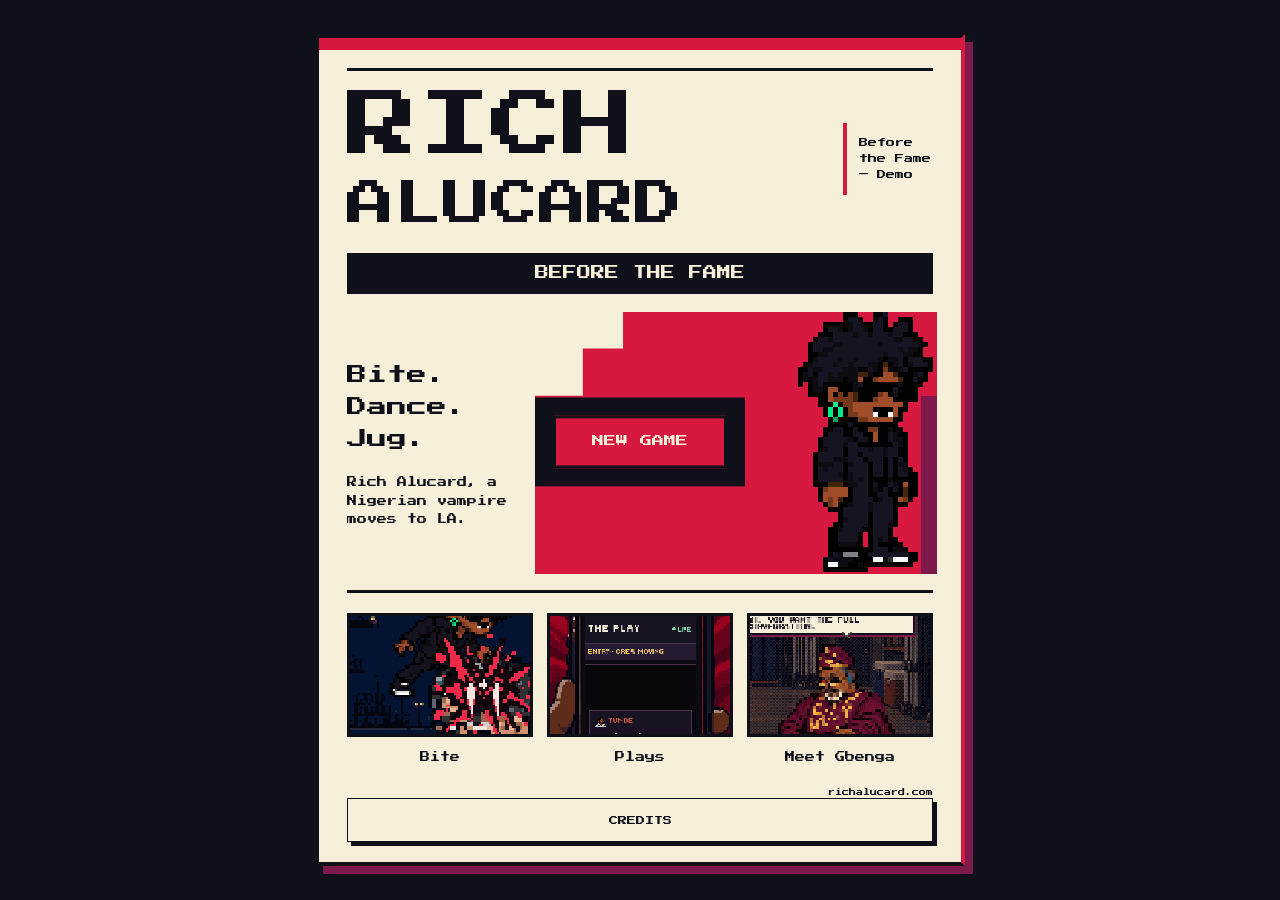
==== commit a067e4f8: "Preview: polish/bugs-001 at engine 8589748 Co-Authored-By: Claude Opus 5.5 <noreply@anthropic.com>" ====
--- a/minigame-lab.html
+++ b/minigame-lab.html
@@ -8,8 +8,8 @@
 <link rel="icon" href="data:,">
 <title>Rich Alucard — FEEL BATCH (Play Window A)</title>
 <script>if(new URLSearchParams(location.search).get('dev')!=='1')location.replace('./');</script>
-<link rel="stylesheet" href="style.css?v=ra-05a0ff0a1360-20261011153546" />
-<link rel="stylesheet" href="js/scenes/minigames.css?v=ra-05a0ff0a1360-20261011153546" />
+<link rel="stylesheet" href="style.css?v=ra-858974823638-20261011161159" />
+<link rel="stylesheet" href="js/scenes/minigames.css?v=ra-858974823638-20261011161159" />
 <style>
 #labMenu{position:absolute;inset:0;z-index:10;display:flex;flex-direction:column;gap:2.4%;padding:10% 8%;background:#17142c;color:#f6efd9;font-family:"Press Start 2P",monospace;font-size:clamp(7px,2.7cqw,12px);overflow:auto}
 #labMenu h1{font-size:1.4em;margin:0 0 4%;color:#d7193f}
@@ -31,17 +31,17 @@
   </div>
 </main>
 <script>window.RA_MINIGAME_LAB=new URLSearchParams(location.search).get('dev')==='1';if(!window.RA_MINIGAME_LAB)document.querySelector('#stage')?.remove();</script>
-<script src="js/engine/pixel.js?v=ra-05a0ff0a1360-20261011153546"></script>
-<script src="js/data/btf/new_oga_tunables.js?v=ra-05a0ff0a1360-20261011153546"></script><!-- FCPB convergence: OWAMBE COLLECTION reads RANewOgaTunables.m5 (was undefined in the lab; pre-existing on the F04 base) -->
-<script src="js/data/art_registry.js?v=ra-05a0ff0a1360-20261011153546"></script>
-<script src="js/engine/minigames.js?v=ra-05a0ff0a1360-20261011153546"></script>
-<script src="js/minigames/index.js?v=ra-05a0ff0a1360-20261011153546"></script>
+<script src="js/engine/pixel.js?v=ra-858974823638-20261011161159"></script>
+<script src="js/data/btf/new_oga_tunables.js?v=ra-858974823638-20261011161159"></script><!-- FCPB convergence: OWAMBE COLLECTION reads RANewOgaTunables.m5 (was undefined in the lab; pre-existing on the F04 base) -->
+<script src="js/data/art_registry.js?v=ra-858974823638-20261011161159"></script>
+<script src="js/engine/minigames.js?v=ra-858974823638-20261011161159"></script>
+<script src="js/minigames/index.js?v=ra-858974823638-20261011161159"></script>
 <script>
 (async function(){
  if(!window.RA_MINIGAME_LAB)return;
  const list=document.querySelector('#labList'),result=document.querySelector('#labResult'),menu=document.querySelector('#labMenu');
  const files=(window.RAMinigameFiles||[]);
- for(const file of files){await new Promise(resolve=>{const s=document.createElement('script');s.src=`js/minigames/${file}?v=ra-05a0ff0a1360-20261011153546`;s.onload=s.onerror=resolve;document.body.append(s);});}
+ for(const file of files){await new Promise(resolve=>{const s=document.createElement('script');s.src=`js/minigames/${file}?v=ra-858974823638-20261011161159`;s.onload=s.onerror=resolve;document.body.append(s);});}
  const params=new URLSearchParams(location.search);
  async function play(id,extra={}){menu.style.display='none';const r=await RAMinigames.launch(id,{lab:true,...extra});menu.style.display='';result.textContent=`${id.toUpperCase()}: ${r.quit?'QUIT':(r.outcome||'DONE').toUpperCase()}${r.score!=null?`\nSCORE ${r.score}`:''}${r.summary?`\n${r.summary}`:''}`;}
  for(const game of RAMinigames.list()){const b=document.createElement('button');b.type='button';b.textContent=game.title;b.dataset.game=game.id;b.addEventListener('click',()=>play(game.id));list.append(b);}
